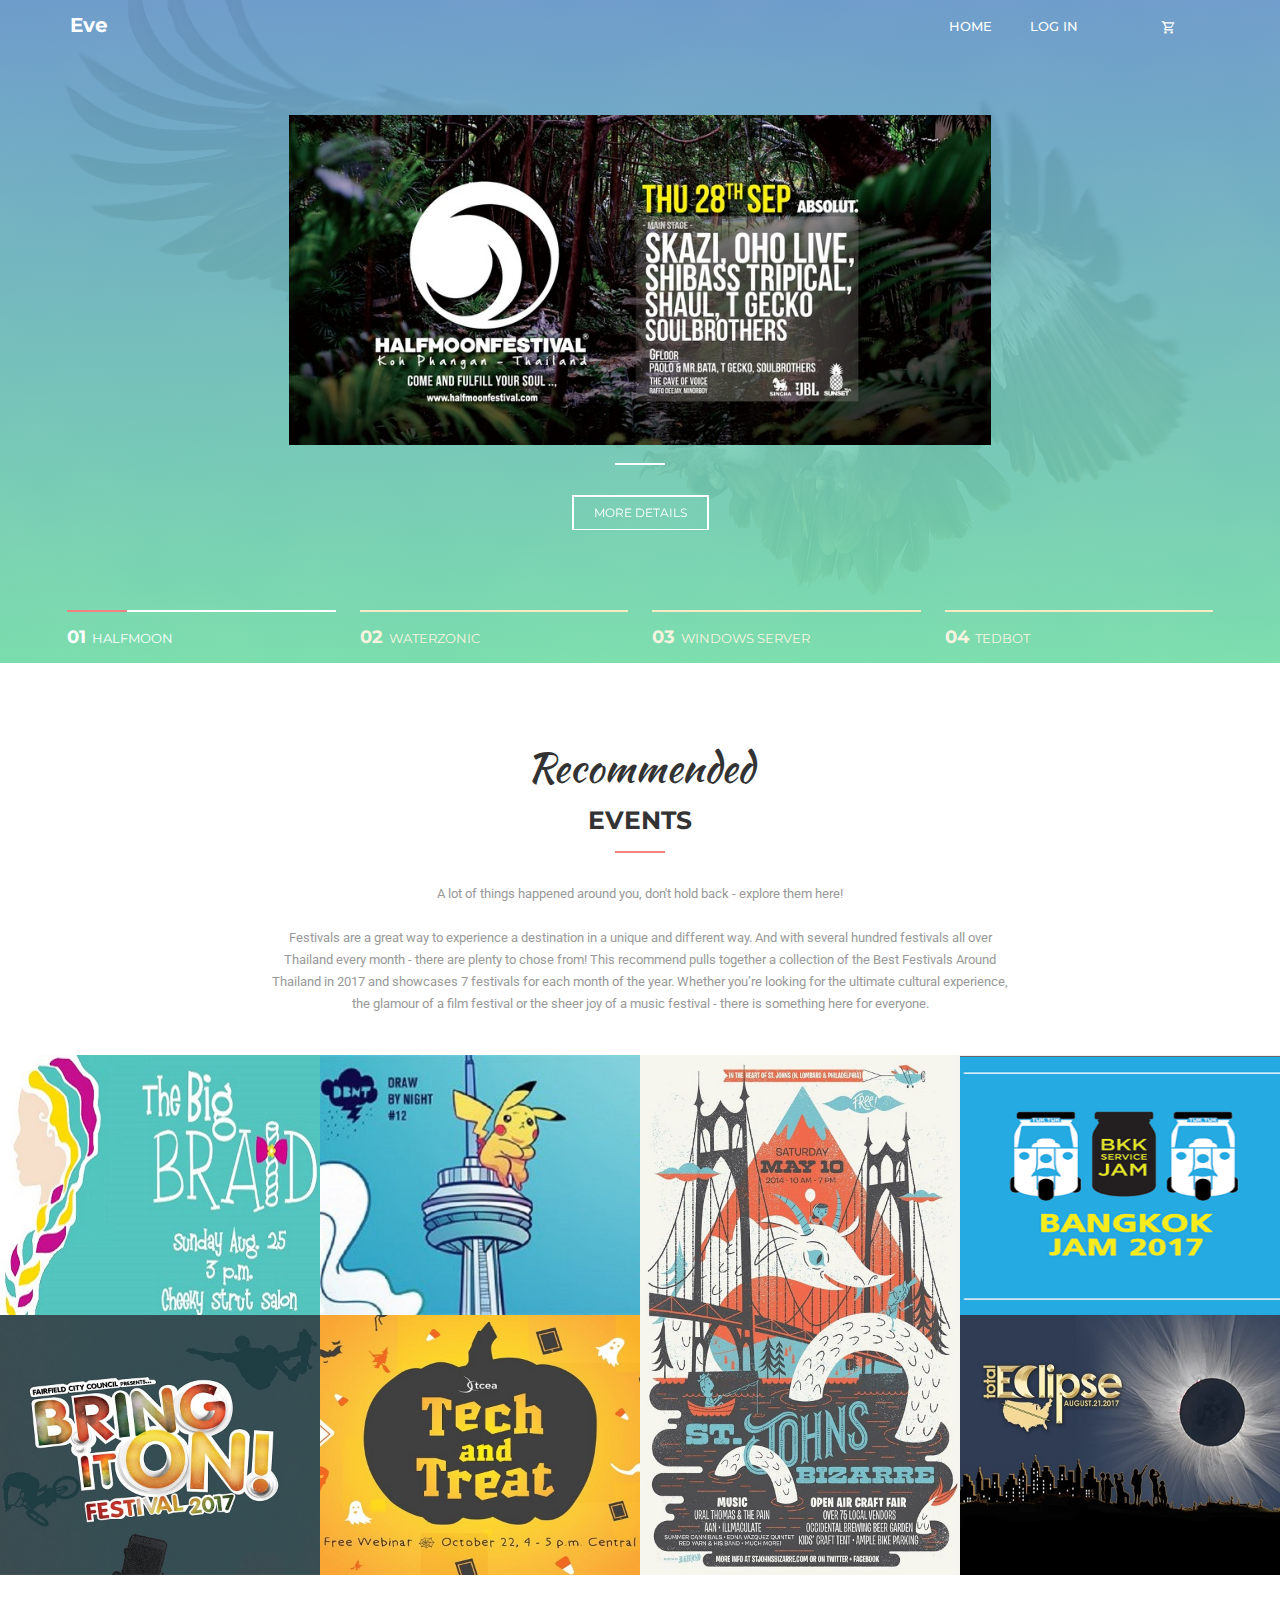
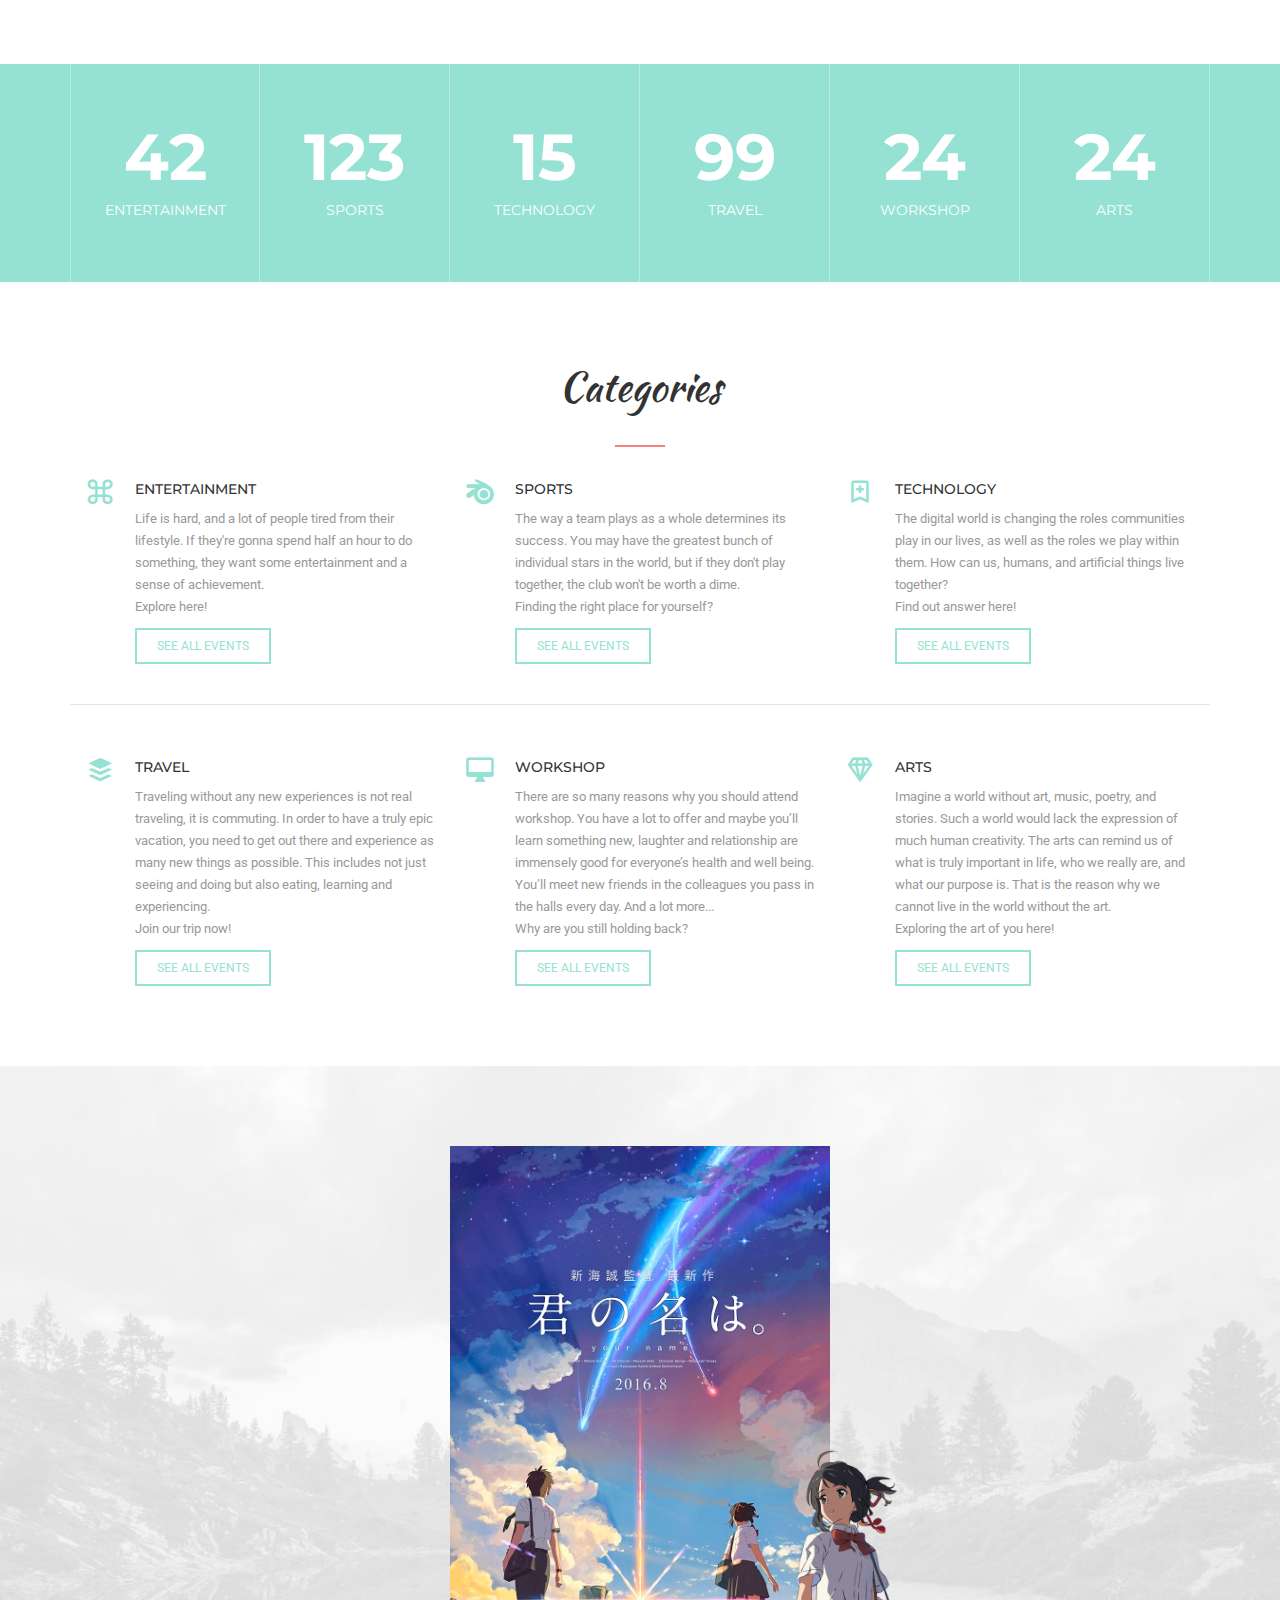
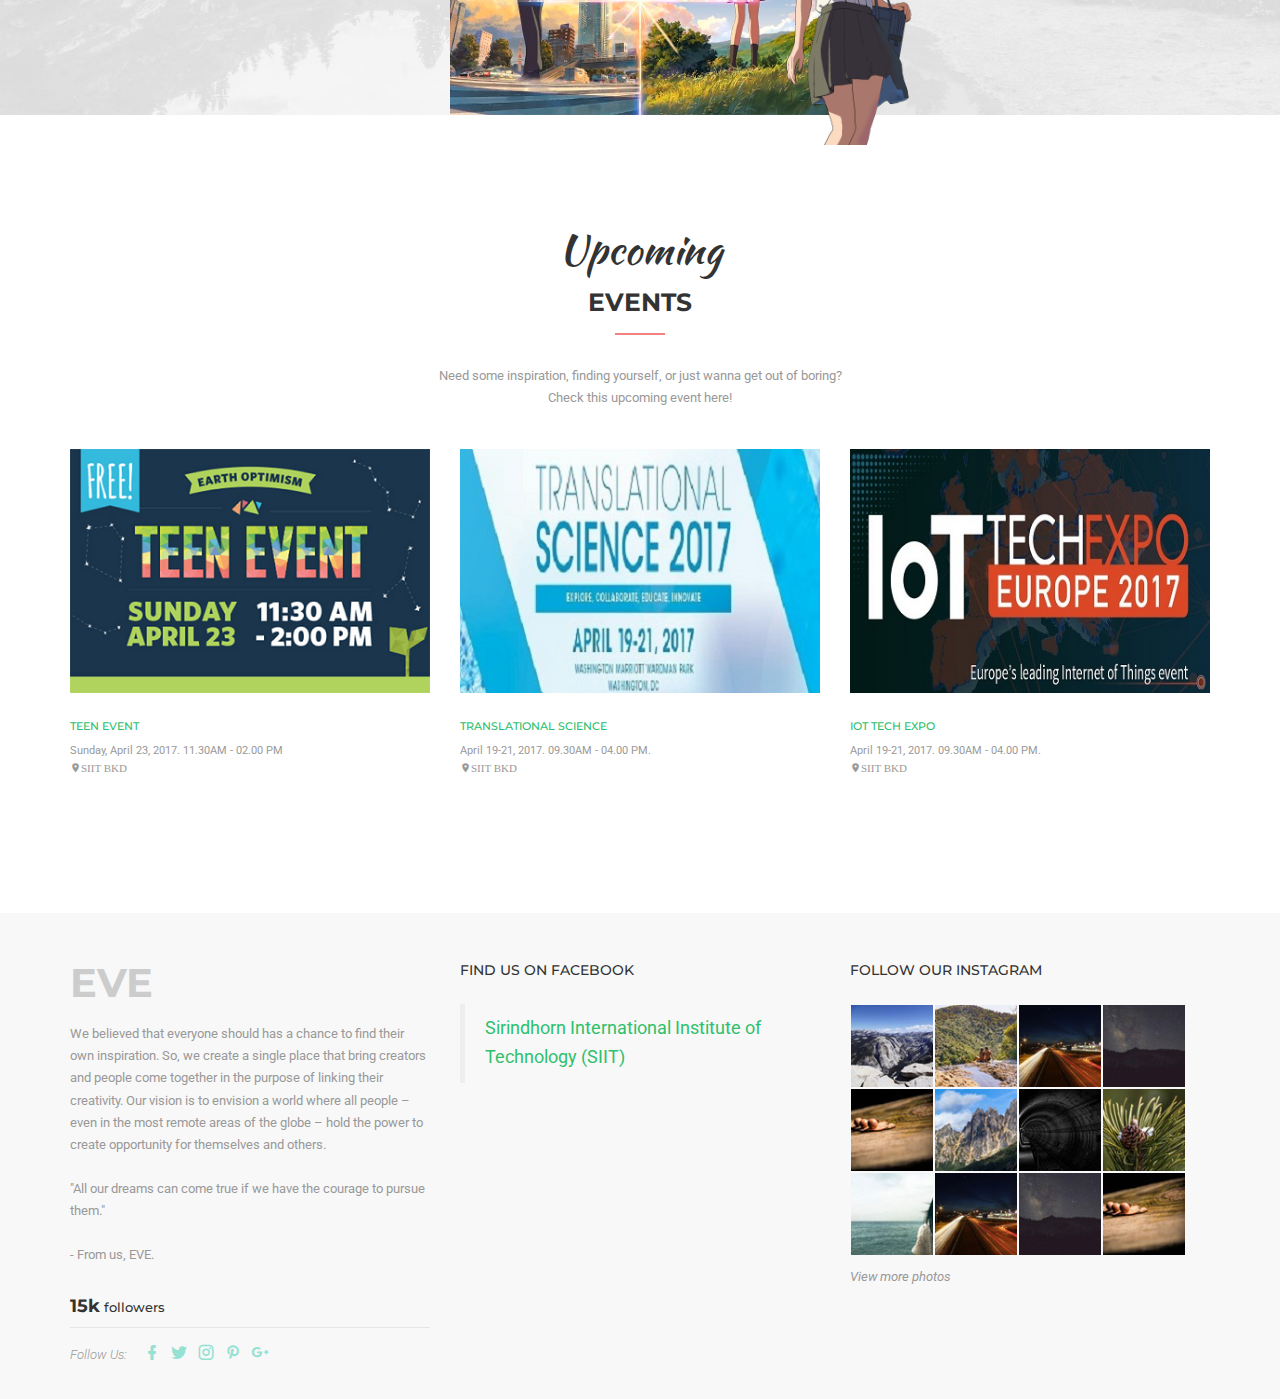
==== index.html @ 56e11cc3 "Initial commit" ====
<!DOCTYPE html>
<html lang="en">
<head>
	<meta http-equiv="Content-Type" content="text/html; charset=UTF-8" />
	<meta name="viewport" content="width=device-width, initial-scale=1.0">
	<meta name="description" content="">
	<meta name="author" content="ninodezign.com, ninodezign@gmail.com">
	<meta name="copyright" content="ninodezign.com"> 
	<title>Eve | Event booking</title>
	
	<!-- favicon -->
    <link rel="shortcut icon" href="images/poster/v-icon.png">
    <link rel="apple-touch-icon-precomposed" sizes="144x144" href="images/ico/apple-touch-icon-144-precomposed.png">
    <link rel="apple-touch-icon-precomposed" sizes="114x114" href="images/ico/apple-touch-icon-114-precomposed.png">
    <link rel="apple-touch-icon-precomposed" sizes="72x72" href="images/ico/apple-touch-icon-72-precomposed.png">
    <link rel="apple-touch-icon-precomposed" href="images/ico/apple-touch-icon-57-precomposed.png">
	
	<!-- css -->
	<link rel="stylesheet" type="text/css" href="css/bootstrap.min.css" />
	<link rel="stylesheet" type="text/css" href="css/materialdesignicons.min.css" />
	<link rel="stylesheet" type="text/css" href="css/jquery.mCustomScrollbar.min.css" />
	<link rel="stylesheet" type="text/css" href="css/prettyPhoto.css" />
	<link rel="stylesheet" type="text/css" href="css/unslider.css" />
	<link rel="stylesheet" type="text/css" href="css/template.css" />
	
</head>

<body data-target="#nino-navbar" data-spy="scroll">

<div id="fb-root"></div>
<script>(function(d, s, id) {
    var js, fjs = d.getElementsByTagName(s)[0];
    if (d.getElementById(id)) return;
    js = d.createElement(s); js.id = id;
    js.src = "//connect.facebook.net/th_TH/sdk.js#xfbml=1&version=v2.10";
    fjs.parentNode.insertBefore(js, fjs);
}(document, 'script', 'facebook-jssdk'));</script>
<!--endFbEmbed-->

	<!-- Header
    ================================================== -->
	<header id="nino-header">
		<div id="nino-headerInner">		



			<nav id="nino-navbar" class="navbar navbar-default" role="navigation">
				<div class="container">
					<!-- Brand and toggle get grouped for better mobile display -->
					<div class="navbar-header">
						<button type="button" class="navbar-toggle collapsed" data-toggle="collapse" data-target="#nino-navbar-collapse">
							<span class="sr-only">Toggle navigation</span>
							<span class="icon-bar"></span>
							<span class="icon-bar"></span>
							<span class="icon-bar"></span>
						</button>
						<a class="navbar-brand" href="index.html">Eve</a>
					</div>
					<!-- Collect the nav links, forms, and other content for toggling -->
					<div class="nino-menuItem pull-right">
						<div class="collapse navbar-collapse pull-left" id="nino-navbar-collapse">
							<ul class="nav navbar-nav">
								<a href="index.html">Home </a>
								<a href="login.php">Log In</a>

							</ul>
						</div><!-- /.navbar-collapse -->
						<ul class="nino-iconsGroup nav navbar-nav">
							<a href="usermain.php"><i class="mdi mdi-cart-outline nino-icon"></i></a>
							<!-- <a href="#" class="nino-search"><i class="mdi mdi-magnify nino-icon"></i></a> -->
						</ul>
					</div>

				</div><!-- /.container-fluid -->
			</nav>






			<section id="nino-slider" class="carousel slide container" data-ride="carousel">
				
				<!-- Wrapper for slides -->
				<div class="carousel-inner" role="listbox">
					<div class="item active">
						<h2 class="nino-sectionHeading">
							<img src="images/poster/event1.jpg" height="330" />
						</h2>

						<a href="detail.html" class="nino-btn">more details</a>
					</div>
					<div class="item">
						<h2 class="nino-sectionHeading">
							<img src="images/poster/event2.jpg" height="330"/>
						</h2>
						<a href="detail.html" class="nino-btn">more details</a>
					</div>
					<div class="item">
						<h2 class="nino-sectionHeading">
							<img src="images/poster/event3.png" height="330"/>
						</h2>
						<a href="detail.html" class="nino-btn">more details</a>
					</div>
					<div class="item">
						<h2 class="nino-sectionHeading">
							<img src="images/poster/event4.jpg" height="330"/>
						</h2>
						<a href="detail.html" class="nino-btn">more details</a>
					</div>
				</div>

				<!-- Indicators -->
				<ol class="carousel-indicators clearfix">
					<li data-target="#nino-slider" data-slide-to="0" class="active">
						<div class="inner">
							<span class="number">01</span> halfmoon	
						</div>
					</li>
					<li data-target="#nino-slider" data-slide-to="1">
						<div class="inner">
							<span class="number">02</span> waterzonic
						</div>
					</li>
					<li data-target="#nino-slider" data-slide-to="2">
						<div class="inner">
							<span class="number">03</span> windows server
						</div>
					</li>
					<li data-target="#nino-slider" data-slide-to="3">
						<div class="inner">
							<span class="number">04</span> tedbot
						</div>
					</li>
				</ol>
			</section>
		</div>
	</header><!--/#header-->

	<!-- Story About Us
    ================================================== -->
	<section id="nino-portfolio">
		<div class="container">
			<h2 class="nino-sectionHeading">
				<span class="nino-subHeading">Recommended</span>
				Events
			</h2>
			<p class="nino-sectionDesc">
				A lot of things happened around you, don't hold back - explore them here!<br><br>
				Festivals are a great way to experience a destination in a unique and different way.
				And with several hundred festivals all over Thailand every month -
				there are plenty to chose from! This recommend pulls together a collection of the Best Festivals
				Around Thailand in 2017 and showcases 7 festivals for each month of the year.
				Whether you’re looking for the ultimate cultural experience, the glamour of a film festival
				or the sheer joy of a music festival - there is something here for everyone. 
			</p>
		</div>
		<div class="sectionContent">
			<ul class="nino-portfolioItems">
				<li class="item">
					<a href="detail.html" >
						<img src="images/poster/sbanner1.jpg"  />
						<div class="overlay">
							<div class="content">
								<i class="mdi mdi-crown nino-icon"></i>
								<h4 class="title">The Big Brain</h4>
								<span class="desc">Sunday, August 25 | 03.00 PM</span>
							</div>
						</div>
					</a>
				</li>
				<li class="item">
					<a href="detail.html">
						<img src="images/poster/sbanner2.jpg"  />
						<div class="overlay">
							<div class="content">
								<i class="mdi mdi-cube-outline nino-icon"></i>
								<h4 class="title">Draw By Night</h4>
								<span class="desc">Sunday, August 25 | 03.00 PM</span>
							</div>
						</div>
					</a>
				</li>
				<li class="item">
					<a href="detail.html">
						<img src="images/poster/smallevent3.jpg"  />
						<div class="overlay">
							<div class="content">
								<i class="mdi mdi-desktop-mac nino-icon"></i>
								<h4 class="title">ST.Johns</h4>
								<span class="desc">Sunday, August 25 | 03.00 PM</span>
							</div>
						</div>
					</a>
				</li>
				<li class="item">
					<a href="detail.html">
						<img src="images/poster/sbanner4.png" />
						<div class="overlay">
							<div class="content">
								<i class="mdi mdi-flower nino-icon"></i>
								<h4 class="title">Bangkok Jam 2017</h4>
								<span class="desc">Sunday, August 25 | 03.00 PM</span>
							</div>
						</div>
					</a>
				</li>
				<li class="item">
					<a href="detail.html">
						<img src="images/poster/sbanner6.jpg" />
						<div class="overlay">
							<div class="content">
								<i class="mdi mdi-gamepad-variant nino-icon"></i>
								<h4 class="title">Bring It On Festival 2017</h4>
								<span class="desc">Sunday, August 25 | 03.00 PM</span>
							</div>
						</div>
					</a>
				</li>
				<li class="item">
					<a href="detail.html">
						<img src="images/poster/sbanner3.jpg" />
						<div class="overlay">
							<div class="content">
								<i class="mdi mdi-gnome nino-icon"></i>
								<h4 class="title">Tech And Treat</h4>
								<span class="desc">Sunday, August 25 | 03.00 PM</span>
							</div>
						</div>
					</a>
				</li>
				<li class="item">
					<a href="detail.html">
						<img src="images/poster/sbanner7.jpg" />
						<div class="overlay">
							<div class="content">
								<i class="mdi mdi-guitar-electric nino-icon"></i>
								<h4 class="title">Total Eclipse</h4>
								<span class="desc">Sunday, August 25 | 03.00 PM</span>
							</div>
						</div>
					</a>
				</li>
			</ul>
		</div>
		<br>
		<br>
		<br>
		<br>
	</section><!--/#nino-story-->

	<!-- Counting
    ================================================== -->
    <section id="nino-counting">
    	<div class="container">
    		<div layout="row" class="verticalStretch">
    			<div class="item">
    				<div class="number">42</div>
    				<div class="text">Entertainment</div>
    			</div>
    			<div class="item">
    				<div class="number">123</div>
    				<div class="text">Sports</div>
    			</div>
    			<div class="item">
    				<div class="number">15</div>
    				<div class="text">Technology</div>
    			</div>
    			<div class="item">
    				<div class="number">99</div>
    				<div class="text">Travel</div>
    			</div>
    			<div class="item">
    				<div class="number">24</div>
    				<div class="text">WorkShop</div>
    			</div>
    			<div class="item">
    				<div class="number">24</div>
    				<div class="text">Arts</div>
    			</div>
    		</div>
    	</div>
    </section><!--/#nino-counting-->

    <!-- Services
    ================================================== -->
    <section id="nino-services">
    	<div class="container">
    		<h2 class="nino-sectionHeading">
				<span class="nino-subHeading">Categories</span>
				
			</h2>
			<div class="sectionContent">			
				<div class="fw" layout="row">
					<div class="col-md-4 col-sm-6 item ">
						<div layout="row">
							<i class="mdi mdi-apple-keyboard-command nino-icon fsr"></i>
							<div>
								<h4 class="nino-serviceTitle">Entertainment</h4>
								<p>Life is hard, and a lot of people tired from their lifestyle. 
									If they're gonna spend half an hour to do something, 
									they want some entertainment and a sense of achievement. 
									<br>Explore here!</p>
								<a href="cata.html" class="nino-btns">See all events</a>
							</div>
						</div>
					</div>
					<div class="col-md-4 col-sm-6 item ">
						<div layout="row">
							<i class="mdi mdi-blender nino-icon fsr"></i>
							<div>
								<h4 class="nino-serviceTitle">Sports</h4>
								<p>The way a team plays as a whole determines its success. 
									You may have the greatest bunch of individual stars in the world, 
									but if they don't play together, the club won't be worth a dime.
									<br>Finding the right place for yourself?</p>
								<a href="cata.html" class="nino-btns">See all events</a>
							</div>
						</div>
					</div>
					<div class="col-md-4 col-sm-6 item ">
						<div layout="row">
							<i class="mdi mdi-bookmark-plus-outline nino-icon fsr"></i>
							<div>
								<h4 class="nino-serviceTitle">Technology</h4>
								<p>The digital world is changing the roles communities play in our lives, as well as the roles we play within them. How can us, humans, and artificial things live together?
								<br>Find out answer here!</p>
								<a href="cata.html" class="nino-btns">See all events</a>
							</div>
						</div>
					</div>
					<div class="col-md-4 col-sm-6 item ">
						<div layout="row">
							<i class="mdi mdi-buffer nino-icon fsr"></i>
							<div>
								<h4 class="nino-serviceTitle">Travel</h4>
								<p>Traveling without any new experiences is not real traveling, it is commuting. 
								In order to have a truly epic vacation, you need to get out there and experience as many new things as possible. 
								This includes not just seeing and doing but also eating, learning and experiencing.
								<br> Join our trip now!</p>
								<a href="cata.html" class="nino-btns">See all events</a>
							</div>
						</div>
					</div>
					<div class="col-md-4 col-sm-6 item ">
						<div layout="row">
							<i class="mdi mdi-desktop-mac nino-icon fsr"></i>
							<div>
								<h4 class="nino-serviceTitle">WorkShop</h4>
								<p>There are so many reasons why you should attend workshop.
								You have a lot to offer and maybe you’ll learn something new, 
								laughter and relationship are immensely good for everyone’s health and well being. 
								You’ll meet new friends in the colleagues you pass in the halls every day. And a lot more...
								<br>Why are you still holding back? </p>
								<a href="cata.html" class="nino-btns">See all events</a>
							</div>
						</div>
					</div>
					<div class="col-md-4 col-sm-6 item ">
						<div layout="row">
							<i class="mdi mdi-diamond nino-icon fsr"></i>
							<div>
								<h4 class="nino-serviceTitle">Arts</h4>
								<p>Imagine a world without art, music, poetry, and stories. 
								Such a world would lack the expression of much human creativity.
								The arts can remind us of what is truly important in life, who we really are, and what our purpose is.
								That is the reason why we cannot live in the world without the art.
								<br>Exploring the art of you here!</p>
								<a href="cata.html" class="nino-btns">See all events</a>
							</div>
						</div>
					</div>
				</div>
			</div>
    	</div>
    </section><!--/#nino-services-->

    <!-- Unique Design
    ================================================== -->
    <section id="nino-uniqueDesign">
    	<div class="container">
    		
			<div class="sectionContent">
				<div class="nino-devices">
					<img class="tablet" src="images/poster/un.jpg" alt="">
					<img class="mobile" src="images/poster/stand2.png" alt="">
				</div>
			</div>
    	</div>
    </section><!--/#nino-uniqueDesign-->

    <!-- What We Do
    ================================================== -->
    <section id="nino-story">
		<div class="container">
			<h2 class="nino-sectionHeading">
				<span class="nino-subHeading">Upcoming</span>
				Events
			</h2>
				<p class="nino-sectionDesc">Need some inspiration, finding yourself, or just wanna get out of boring?
				<br>Check this upcoming event here! </p>
			<div class="sectionContent">
				<div class="row nino-hoverEffect">
					<div class="col-md-4 col-sm-4">
						<article>
							<div class="item">
								<a class="overlay" href="detail.html">
									<span class="content">
										<i class="mdi mdi-account-multiple nino-icon"></i>
										More details
									</span>
									<img src="images/poster/banner1.png" alt="">
								</a>
							</div>
							<br>
							<br>
							<h3 class="articleTitle"><a>Teen Event</a></h3>
							<p class="articleDesc">
								Sunday, April 23, 2017.
								11.30AM - 02.00 PM <br>
								<i class="mdi mdi-map-marker nino-icon">SIIT BKD</i>
							</p>

							<br>
							<br>
						</article>
					</div>

					<div class="col-md-4 col-sm-4">
						<article>
							<div class="item">
								<a class="overlay" href="detail.html">
									<span class="content">
										<i class="mdi mdi-account-multiple nino-icon"></i>
										More details
									</span>
								<img src="images/poster/banner4.jpg" alt="" >
							</a>
							</div>
							<br>
							<br>
							<h3 class="articleTitle"><a>
							Translational science</a></h3>
							<p class="articleDesc">
								April 19-21, 2017.
								09.30AM - 04.00 PM.<br>
								<i class="mdi mdi-map-marker nino-icon">SIIT BKD</i>
							</p>
							<br>
							<br>
						</article>
					</div>
					<div class="col-md-4 col-sm-4">
						<article>
							<div class="item">
								<a class="overlay" href="detail.html">
									<span class="content">
										<i class="mdi mdi-account-multiple nino-icon"></i>
										More details
									</span>
								<img src="images/poster/banner3.jpg" alt="" >
							</a>
							</div>
							<br>
							<br>
							<h3 class="articleTitle"><a>IOT Tech expo</a></h3>
							<p class="articleDesc">
								April 19-21, 2017.
								09.30AM - 04.00 PM.<br>
								<i class="mdi mdi-map-marker nino-icon">SIIT BKD</i>
							</p>
							<br>
							<br>
						</article>
					</div>
				</div>
			</div>
		</div>		
	</section><!--/#nino-whatWeDo-->

    
	
    <!-- Footer
    ================================================== -->
    <footer id="footer">
        <div class="container">
        	<div class="row">
        		<div class="col-md-4">
        			<div class="colInfo">
	        			<div class="footerLogo">
	        				<a href="#" >EVE</a>
	        			</div>
	        			<p>
	        				We believed that everyone should has a chance to find their own inspiration. So, we create a single place that bring creators and people come together in the purpose of linking their creativity.
							Our vision is to envision a world where all people – even in the most remote areas of the globe – hold the power to create opportunity for themselves and others.
							<br><br>"All our dreams can come true if we have the courage to pursue them."
							<br><br>     - From us, EVE.
						</p>
	        			<div class="nino-followUs">
	        				<div class="totalFollow"><span>15k</span> followers</div>
	        				<div class="socialNetwork">
	        					<span class="text">Follow Us: </span>
	        					<a href="" class="nino-icon"><i class="mdi mdi-facebook"></i></a>
	        					<a href="" class="nino-icon"><i class="mdi mdi-twitter"></i></a>
	        					<a href="" class="nino-icon"><i class="mdi mdi-instagram"></i></a>
	        					<a href="" class="nino-icon"><i class="mdi mdi-pinterest"></i></a>
	        					<a href="" class="nino-icon"><i class="mdi mdi-google-plus"></i></a>
	        				</div>
	        			</div>
        			</div>
        		</div>
        		<div class="col-md-4 col-sm-6">
        			<div class="colInfo">
	        			<h3 class="nino-colHeading">Find us on Facebook</h3>
						<!--facebook-->
						<div class="fb-page" data-href="https://www.facebook.com/siittu/" data-tabs="timeline" data-height="400" data-small-header="false" data-adapt-container-width="true" data-hide-cover="false" data-show-facepile="true"><blockquote cite="https://www.facebook.com/siittu/" class="fb-xfbml-parse-ignore"><a href="https://www.facebook.com/siittu/">Sirindhorn International Institute of Technology (SIIT)</a></blockquote></div>


        			</div>
        		</div>

        		<div class="col-md-4 col-sm-6">
        			<div class="colInfo">
	        			<h3 class="nino-colHeading">Follow our instagram</h3>
	        			<div class="instagramImages clearfix">
	        				<a href="#"><img src="images/instagram/img-1.jpg" alt=""></a>
	        				<a href="#"><img src="images/instagram/img-2.jpg" alt=""></a>
	        				<a href="#"><img src="images/instagram/img-3.jpg" alt=""></a>
	        				<a href="#"><img src="images/instagram/img-4.jpg" alt=""></a>
	        				<a href="#"><img src="images/instagram/img-5.jpg" alt=""></a>
	        				<a href="#"><img src="images/instagram/img-6.jpg" alt=""></a>
	        				<a href="#"><img src="images/instagram/img-7.jpg" alt=""></a>
	        				<a href="#"><img src="images/instagram/img-8.jpg" alt=""></a>
	        				<a href="#"><img src="images/instagram/img-9.jpg" alt=""></a>
	        				<a href="#"><img src="images/instagram/img-3.jpg" alt=""></a>
	        				<a href="#"><img src="images/instagram/img-4.jpg" alt=""></a>
	        				<a href="#"><img src="images/instagram/img-5.jpg" alt=""></a>
	        			</div>
	        			<a href="#" class="morePhoto">View more photos</a>
        			</div>
        		</div>
        	</div>

        </div>
    </footer><!--/#footer-->

    <!-- Search Form - Display when click magnify icon in menu
    ================================================== -->
    <form action="" id="nino-searchForm">
    	<input type="text" placeholder="Search..." class="form-control nino-searchInput">
    	<i class="mdi mdi-close nino-close"></i>
    </form><!--/#nino-searchForm-->
	
    <!-- Scroll to top
    ================================================== -->
	<a href="#" id="nino-scrollToTop">Go to Top</a>
	
	<!-- javascript -->
	<script type="text/javascript" src="js/jquery.min.js"></script>	
	<script type="text/javascript" src="js/isotope.pkgd.min.js"></script>
	<script type="text/javascript" src="js/jquery.prettyPhoto.js"></script>
	<script type="text/javascript" src="js/bootstrap.min.js"></script>
	<script type="text/javascript" src="js/jquery.hoverdir.js"></script>
	<script type="text/javascript" src="js/modernizr.custom.97074.js"></script>
	<script type="text/javascript" src="js/jquery.mCustomScrollbar.concat.min.js"></script>
	<script type="text/javascript" src="js/unslider-min.js"></script>
	<script type="text/javascript" src="js/template.js"></script>

	<!-- Le HTML5 shim, for IE6-8 support of HTML5 elements -->
	<!--[if lt IE 9]>
	  <script src="http://html5shim.googlecode.com/svn/trunk/html5.js"></script>
	<![endif]-->
	<!-- css3-mediaqueries.js for IE less than 9 -->
	<!--[if lt IE 9]>
	    <script src="http://css3-mediaqueries-js.googlecode.com/svn/trunk/css3-mediaqueries.js"></script>
	<![endif]-->
		
</body>
</html>
---- css/prettyPhoto.css ----
div.pp_default .pp_top,div.pp_default .pp_top .pp_middle,div.pp_default .pp_top .pp_left,div.pp_default .pp_top .pp_right,div.pp_default .pp_bottom,div.pp_default .pp_bottom .pp_left,div.pp_default .pp_bottom .pp_middle,div.pp_default .pp_bottom .pp_right{height:13px}
div.pp_default .pp_top .pp_left{background:url(../images/prettyPhoto/default/sprite.png) -78px -93px no-repeat}
div.pp_default .pp_top .pp_middle{background:url(../images/prettyPhoto/default/sprite_x.png) top left repeat-x}
div.pp_default .pp_top .pp_right{background:url(../images/prettyPhoto/default/sprite.png) -112px -93px no-repeat}
div.pp_default .pp_content .ppt{color:#f8f8f8}
div.pp_default .pp_content_container .pp_left{background:url(../images/prettyPhoto/default/sprite_y.png) -7px 0 repeat-y;padding-left:13px}
div.pp_default .pp_content_container .pp_right{background:url(../images/prettyPhoto/default/sprite_y.png) top right repeat-y;padding-right:13px}
div.pp_default .pp_next:hover{background:url(../images/prettyPhoto/default/sprite_next.png) center right no-repeat;cursor:pointer}
div.pp_default .pp_previous:hover{background:url(../images/prettyPhoto/default/sprite_prev.png) center left no-repeat;cursor:pointer}
div.pp_default .pp_expand{background:url(../images/prettyPhoto/default/sprite.png) 0 -29px no-repeat;cursor:pointer;width:28px;height:28px}
div.pp_default .pp_expand:hover{background:url(../images/prettyPhoto/default/sprite.png) 0 -56px no-repeat;cursor:pointer}
div.pp_default .pp_contract{background:url(../images/prettyPhoto/default/sprite.png) 0 -84px no-repeat;cursor:pointer;width:28px;height:28px}
div.pp_default .pp_contract:hover{background:url(../images/prettyPhoto/default/sprite.png) 0 -113px no-repeat;cursor:pointer}
div.pp_default .pp_close{width:30px;height:30px;background:url(../images/prettyPhoto/default/sprite.png) 2px 1px no-repeat;cursor:pointer}
div.pp_default .pp_gallery ul li a{background:url(../images/prettyPhoto/default/default_thumb.png) center center #f8f8f8;border:1px solid #aaa}
div.pp_default .pp_social{margin-top:7px}
div.pp_default .pp_gallery a.pp_arrow_previous,div.pp_default .pp_gallery a.pp_arrow_next{position:static;left:auto}
div.pp_default .pp_nav .pp_play,div.pp_default .pp_nav .pp_pause{background:url(../images/prettyPhoto/default/sprite.png) -51px 1px no-repeat;height:30px;width:30px}
div.pp_default .pp_nav .pp_pause{background-position:-51px -29px}
div.pp_default a.pp_arrow_previous,div.pp_default a.pp_arrow_next{background:url(../images/prettyPhoto/default/sprite.png) -31px -3px no-repeat;height:20px;width:20px;margin:4px 0 0}
div.pp_default a.pp_arrow_next{left:52px;background-position:-82px -3px}
div.pp_default .pp_content_container .pp_details{margin-top:5px}
div.pp_default .pp_nav{clear:none;height:30px;width:110px;position:relative}
div.pp_default .pp_nav .currentTextHolder{font-family:Georgia;font-style:italic;color:#999;font-size:11px;left:75px;line-height:25px;position:absolute;top:2px;margin:0;padding:0 0 0 10px}
div.pp_default .pp_close:hover,div.pp_default .pp_nav .pp_play:hover,div.pp_default .pp_nav .pp_pause:hover,div.pp_default .pp_arrow_next:hover,div.pp_default .pp_arrow_previous:hover{opacity:0.7}
div.pp_default .pp_description{font-size:11px;font-weight:700;line-height:14px;margin:5px 50px 5px 0}
div.pp_default .pp_bottom .pp_left{background:url(../images/prettyPhoto/default/sprite.png) -78px -127px no-repeat}
div.pp_default .pp_bottom .pp_middle{background:url(../images/prettyPhoto/default/sprite_x.png) bottom left repeat-x}
div.pp_default .pp_bottom .pp_right{background:url(../images/prettyPhoto/default/sprite.png) -112px -127px no-repeat}
div.pp_default .pp_loaderIcon{background:url(../images/prettyPhoto/default/loader.gif) center center no-repeat}
div.light_rounded .pp_top .pp_left{background:url(../images/prettyPhoto/light_rounded/sprite.png) -88px -53px no-repeat}
div.light_rounded .pp_top .pp_right{background:url(../images/prettyPhoto/light_rounded/sprite.png) -110px -53px no-repeat}
div.light_rounded .pp_next:hover{background:url(../images/prettyPhoto/light_rounded/btnNext.png) center right no-repeat;cursor:pointer}
div.light_rounded .pp_previous:hover{background:url(../images/prettyPhoto/light_rounded/btnPrevious.png) center left no-repeat;cursor:pointer}
div.light_rounded .pp_expand{background:url(../images/prettyPhoto/light_rounded/sprite.png) -31px -26px no-repeat;cursor:pointer}
div.light_rounded .pp_expand:hover{background:url(../images/prettyPhoto/light_rounded/sprite.png) -31px -47px no-repeat;cursor:pointer}
div.light_rounded .pp_contract{background:url(../images/prettyPhoto/light_rounded/sprite.png) 0 -26px no-repeat;cursor:pointer}
div.light_rounded .pp_contract:hover{background:url(../images/prettyPhoto/light_rounded/sprite.png) 0 -47px no-repeat;cursor:pointer}
div.light_rounded .pp_close{width:75px;height:22px;background:url(../images/prettyPhoto/light_rounded/sprite.png) -1px -1px no-repeat;cursor:pointer}
div.light_rounded .pp_nav .pp_play{background:url(../images/prettyPhoto/light_rounded/sprite.png) -1px -100px no-repeat;height:15px;width:14px}
div.light_rounded .pp_nav .pp_pause{background:url(../images/prettyPhoto/light_rounded/sprite.png) -24px -100px no-repeat;height:15px;width:14px}
div.light_rounded .pp_arrow_previous{background:url(../images/prettyPhoto/light_rounded/sprite.png) 0 -71px no-repeat}
div.light_rounded .pp_arrow_next{background:url(../images/prettyPhoto/light_rounded/sprite.png) -22px -71px no-repeat}
div.light_rounded .pp_bottom .pp_left{background:url(../images/prettyPhoto/light_rounded/sprite.png) -88px -80px no-repeat}
div.light_rounded .pp_bottom .pp_right{background:url(../images/prettyPhoto/light_rounded/sprite.png) -110px -80px no-repeat}
div.dark_rounded .pp_top .pp_left{background:url(../images/prettyPhoto/dark_rounded/sprite.png) -88px -53px no-repeat}
div.dark_rounded .pp_top .pp_right{background:url(../images/prettyPhoto/dark_rounded/sprite.png) -110px -53px no-repeat}
div.dark_rounded .pp_content_container .pp_left{background:url(../images/prettyPhoto/dark_rounded/contentPattern.png) top left repeat-y}
div.dark_rounded .pp_content_container .pp_right{background:url(../images/prettyPhoto/dark_rounded/contentPattern.png) top right repeat-y}
div.dark_rounded .pp_next:hover{background:url(../images/prettyPhoto/dark_rounded/btnNext.png) center right no-repeat;cursor:pointer}
div.dark_rounded .pp_previous:hover{background:url(../images/prettyPhoto/dark_rounded/btnPrevious.png) center left no-repeat;cursor:pointer}
div.dark_rounded .pp_expand{background:url(../images/prettyPhoto/dark_rounded/sprite.png) -31px -26px no-repeat;cursor:pointer}
div.dark_rounded .pp_expand:hover{background:url(../images/prettyPhoto/dark_rounded/sprite.png) -31px -47px no-repeat;cursor:pointer}
div.dark_rounded .pp_contract{background:url(../images/prettyPhoto/dark_rounded/sprite.png) 0 -26px no-repeat;cursor:pointer}
div.dark_rounded .pp_contract:hover{background:url(../images/prettyPhoto/dark_rounded/sprite.png) 0 -47px no-repeat;cursor:pointer}
div.dark_rounded .pp_close{width:75px;height:22px;background:url(../images/prettyPhoto/dark_rounded/sprite.png) -1px -1px no-repeat;cursor:pointer}
div.dark_rounded .pp_description{margin-right:85px;color:#fff}
div.dark_rounded .pp_nav .pp_play{background:url(../images/prettyPhoto/dark_rounded/sprite.png) -1px -100px no-repeat;height:15px;width:14px}
div.dark_rounded .pp_nav .pp_pause{background:url(../images/prettyPhoto/dark_rounded/sprite.png) -24px -100px no-repeat;height:15px;width:14px}
div.dark_rounded .pp_arrow_previous{background:url(../images/prettyPhoto/dark_rounded/sprite.png) 0 -71px no-repeat}
div.dark_rounded .pp_arrow_next{background:url(../images/prettyPhoto/dark_rounded/sprite.png) -22px -71px no-repeat}
div.dark_rounded .pp_bottom .pp_left{background:url(../images/prettyPhoto/dark_rounded/sprite.png) -88px -80px no-repeat}
div.dark_rounded .pp_bottom .pp_right{background:url(../images/prettyPhoto/dark_rounded/sprite.png) -110px -80px no-repeat}
div.dark_rounded .pp_loaderIcon{background:url(../images/prettyPhoto/dark_rounded/loader.gif) center center no-repeat}
div.dark_square .pp_left,div.dark_square .pp_middle,div.dark_square .pp_right,div.dark_square .pp_content{background:#000}
div.dark_square .pp_description{color:#fff;margin:0 85px 0 0}
div.dark_square .pp_loaderIcon{background:url(../images/prettyPhoto/dark_square/loader.gif) center center no-repeat}
div.dark_square .pp_expand{background:url(../images/prettyPhoto/dark_square/sprite.png) -31px -26px no-repeat;cursor:pointer}
div.dark_square .pp_expand:hover{background:url(../images/prettyPhoto/dark_square/sprite.png) -31px -47px no-repeat;cursor:pointer}
div.dark_square .pp_contract{background:url(../images/prettyPhoto/dark_square/sprite.png) 0 -26px no-repeat;cursor:pointer}
div.dark_square .pp_contract:hover{background:url(../images/prettyPhoto/dark_square/sprite.png) 0 -47px no-repeat;cursor:pointer}
div.dark_square .pp_close{width:75px;height:22px;background:url(../images/prettyPhoto/dark_square/sprite.png) -1px -1px no-repeat;cursor:pointer}
div.dark_square .pp_nav{clear:none}
div.dark_square .pp_nav .pp_play{background:url(../images/prettyPhoto/dark_square/sprite.png) -1px -100px no-repeat;height:15px;width:14px}
div.dark_square .pp_nav .pp_pause{background:url(../images/prettyPhoto/dark_square/sprite.png) -24px -100px no-repeat;height:15px;width:14px}
div.dark_square .pp_arrow_previous{background:url(../images/prettyPhoto/dark_square/sprite.png) 0 -71px no-repeat}
div.dark_square .pp_arrow_next{background:url(../images/prettyPhoto/dark_square/sprite.png) -22px -71px no-repeat}
div.dark_square .pp_next:hover{background:url(../images/prettyPhoto/dark_square/btnNext.png) center right no-repeat;cursor:pointer}
div.dark_square .pp_previous:hover{background:url(../images/prettyPhoto/dark_square/btnPrevious.png) center left no-repeat;cursor:pointer}
div.light_square .pp_expand{background:url(../images/prettyPhoto/light_square/sprite.png) -31px -26px no-repeat;cursor:pointer}
div.light_square .pp_expand:hover{background:url(../images/prettyPhoto/light_square/sprite.png) -31px -47px no-repeat;cursor:pointer}
div.light_square .pp_contract{background:url(../images/prettyPhoto/light_square/sprite.png) 0 -26px no-repeat;cursor:pointer}
div.light_square .pp_contract:hover{background:url(../images/prettyPhoto/light_square/sprite.png) 0 -47px no-repeat;cursor:pointer}
div.light_square .pp_close{width:75px;height:22px;background:url(../images/prettyPhoto/light_square/sprite.png) -1px -1px no-repeat;cursor:pointer}
div.light_square .pp_nav .pp_play{background:url(../images/prettyPhoto/light_square/sprite.png) -1px -100px no-repeat;height:15px;width:14px}
div.light_square .pp_nav .pp_pause{background:url(../images/prettyPhoto/light_square/sprite.png) -24px -100px no-repeat;height:15px;width:14px}
div.light_square .pp_arrow_previous{background:url(../images/prettyPhoto/light_square/sprite.png) 0 -71px no-repeat}
div.light_square .pp_arrow_next{background:url(../images/prettyPhoto/light_square/sprite.png) -22px -71px no-repeat}
div.light_square .pp_next:hover{background:url(../images/prettyPhoto/light_square/btnNext.png) center right no-repeat;cursor:pointer}
div.light_square .pp_previous:hover{background:url(../images/prettyPhoto/light_square/btnPrevious.png) center left no-repeat;cursor:pointer}
div.facebook .pp_top .pp_left{background:url(../images/prettyPhoto/facebook/sprite.png) -88px -53px no-repeat}
div.facebook .pp_top .pp_middle{background:url(../images/prettyPhoto/facebook/contentPatternTop.png) top left repeat-x}
div.facebook .pp_top .pp_right{background:url(../images/prettyPhoto/facebook/sprite.png) -110px -53px no-repeat}
div.facebook .pp_content_container .pp_left{background:url(../images/prettyPhoto/facebook/contentPatternLeft.png) top left repeat-y}
div.facebook .pp_content_container .pp_right{background:url(../images/prettyPhoto/facebook/contentPatternRight.png) top right repeat-y}
div.facebook .pp_expand{background:url(../images/prettyPhoto/facebook/sprite.png) -31px -26px no-repeat;cursor:pointer}
div.facebook .pp_expand:hover{background:url(../images/prettyPhoto/facebook/sprite.png) -31px -47px no-repeat;cursor:pointer}
div.facebook .pp_contract{background:url(../images/prettyPhoto/facebook/sprite.png) 0 -26px no-repeat;cursor:pointer}
div.facebook .pp_contract:hover{background:url(../images/prettyPhoto/facebook/sprite.png) 0 -47px no-repeat;cursor:pointer}
div.facebook .pp_close{width:22px;height:22px;background:url(../images/prettyPhoto/facebook/sprite.png) -1px -1px no-repeat;cursor:pointer}
div.facebook .pp_description{margin:0 37px 0 0}
div.facebook .pp_loaderIcon{background:url(../images/prettyPhoto/facebook/loader.gif) center center no-repeat}
div.facebook .pp_arrow_previous{background:url(../images/prettyPhoto/facebook/sprite.png) 0 -71px no-repeat;height:22px;margin-top:0;width:22px}
div.facebook .pp_arrow_previous.disabled{background-position:0 -96px;cursor:default}
div.facebook .pp_arrow_next{background:url(../images/prettyPhoto/facebook/sprite.png) -32px -71px no-repeat;height:22px;margin-top:0;width:22px}
div.facebook .pp_arrow_next.disabled{background-position:-32px -96px;cursor:default}
div.facebook .pp_nav{margin-top:0}
div.facebook .pp_nav p{font-size:15px;padding:0 3px 0 4px}
div.facebook .pp_nav .pp_play{background:url(../images/prettyPhoto/facebook/sprite.png) -1px -123px no-repeat;height:22px;width:22px}
div.facebook .pp_nav .pp_pause{background:url(../images/prettyPhoto/facebook/sprite.png) -32px -123px no-repeat;height:22px;width:22px}
div.facebook .pp_next:hover{background:url(../images/prettyPhoto/facebook/btnNext.png) center right no-repeat;cursor:pointer}
div.facebook .pp_previous:hover{background:url(../images/prettyPhoto/facebook/btnPrevious.png) center left no-repeat;cursor:pointer}
div.facebook .pp_bottom .pp_left{background:url(../images/prettyPhoto/facebook/sprite.png) -88px -80px no-repeat}
div.facebook .pp_bottom .pp_middle{background:url(../images/prettyPhoto/facebook/contentPatternBottom.png) top left repeat-x}
div.facebook .pp_bottom .pp_right{background:url(../images/prettyPhoto/facebook/sprite.png) -110px -80px no-repeat}
div.pp_pic_holder a:focus{outline:none}
div.pp_overlay{background:#000;display:none;left:0;position:absolute;top:0;width:100%;z-index:9500}
div.pp_pic_holder{display:none;position:absolute;width:100px;z-index:10000}
.pp_content{height:40px;min-width:40px}
* html .pp_content{width:40px}
.pp_content_container{position:relative;text-align:left;width:100%}
.pp_content_container .pp_left{padding-left:20px}
.pp_content_container .pp_right{padding-right:20px}
.pp_content_container .pp_details{float:left;margin:10px 0 2px}
.pp_description{display:none;margin:0}
.pp_social{float:left;margin:0}
.pp_social .facebook{float:left;margin-left:5px;width:55px;overflow:hidden}
.pp_social .twitter{float:left}
.pp_nav{clear:right;float:left;margin:3px 10px 0 0}
.pp_nav p{float:left;white-space:nowrap;margin:2px 4px}
.pp_nav .pp_play,.pp_nav .pp_pause{float:left;margin-right:4px;text-indent:-10000px}
a.pp_arrow_previous,a.pp_arrow_next{display:block;float:left;height:15px;margin-top:3px;overflow:hidden;text-indent:-10000px;width:14px}
.pp_hoverContainer{position:absolute;top:0;width:100%;z-index:2000}
.pp_gallery{display:none;left:50%;margin-top:-50px;position:absolute;z-index:10000}
.pp_gallery div{float:left;overflow:hidden;position:relative}
.pp_gallery ul{float:left;height:35px;position:relative;white-space:nowrap;margin:0 0 0 5px;padding:0}
.pp_gallery ul a{border:1px rgba(0,0,0,0.5) solid;display:block;float:left;height:33px;overflow:hidden}
.pp_gallery ul a img{border:0}
.pp_gallery li{display:block;float:left;margin:0 5px 0 0;padding:0}
.pp_gallery li.default a{background:url(../images/prettyPhoto/facebook/default_thumbnail.gif) 0 0 no-repeat;display:block;height:33px;width:50px}
.pp_gallery .pp_arrow_previous,.pp_gallery .pp_arrow_next{margin-top:7px!important}
a.pp_next{background:url(../images/prettyPhoto/light_rounded/btnNext.png) 10000px 10000px no-repeat;display:block;float:right;height:100%;text-indent:-10000px;width:49%}
a.pp_previous{background:url(../images/prettyPhoto/light_rounded/btnNext.png) 10000px 10000px no-repeat;display:block;float:left;height:100%;text-indent:-10000px;width:49%}
a.pp_expand,a.pp_contract{cursor:pointer;display:none;height:20px;position:absolute;right:30px;text-indent:-10000px;top:10px;width:20px;z-index:20000}
a.pp_close{position:absolute;right:0;top:0;display:block;line-height:22px;text-indent:-10000px}
.pp_loaderIcon{display:block;height:24px;left:50%;position:absolute;top:50%;width:24px;margin:-12px 0 0 -12px}
#pp_full_res{line-height:1!important}
#pp_full_res .pp_inline{text-align:left}
#pp_full_res .pp_inline p{margin:0 0 15px}
div.ppt{color:#fff;display:none;font-size:17px;z-index:9999;margin:0 0 5px 15px}
div.pp_default .pp_content,div.light_rounded .pp_content{background-color:#fff}
div.pp_default #pp_full_res .pp_inline,div.light_rounded .pp_content .ppt,div.light_rounded #pp_full_res .pp_inline,div.light_square .pp_content .ppt,div.light_square #pp_full_res .pp_inline,div.facebook .pp_content .ppt,div.facebook #pp_full_res .pp_inline{color:#000}
div.pp_default .pp_gallery ul li a:hover,div.pp_default .pp_gallery ul li.selected a,.pp_gallery ul a:hover,.pp_gallery li.selected a{border-color:#fff}
div.pp_default .pp_details,div.light_rounded .pp_details,div.dark_rounded .pp_details,div.dark_square .pp_details,div.light_square .pp_details,div.facebook .pp_details{position:relative}
div.light_rounded .pp_top .pp_middle,div.light_rounded .pp_content_container .pp_left,div.light_rounded .pp_content_container .pp_right,div.light_rounded .pp_bottom .pp_middle,div.light_square .pp_left,div.light_square .pp_middle,div.light_square .pp_right,div.light_square .pp_content,div.facebook .pp_content{background:#fff}
div.light_rounded .pp_description,div.light_square .pp_description{margin-right:85px}
div.light_rounded .pp_gallery a.pp_arrow_previous,div.light_rounded .pp_gallery a.pp_arrow_next,div.dark_rounded .pp_gallery a.pp_arrow_previous,div.dark_rounded .pp_gallery a.pp_arrow_next,div.dark_square .pp_gallery a.pp_arrow_previous,div.dark_square .pp_gallery a.pp_arrow_next,div.light_square .pp_gallery a.pp_arrow_previous,div.light_square .pp_gallery a.pp_arrow_next{margin-top:12px!important}
div.light_rounded .pp_arrow_previous.disabled,div.dark_rounded .pp_arrow_previous.disabled,div.dark_square .pp_arrow_previous.disabled,div.light_square .pp_arrow_previous.disabled{background-position:0 -87px;cursor:default}
div.light_rounded .pp_arrow_next.disabled,div.dark_rounded .pp_arrow_next.disabled,div.dark_square .pp_arrow_next.disabled,div.light_square .pp_arrow_next.disabled{background-position:-22px -87px;cursor:default}
div.light_rounded .pp_loaderIcon,div.light_square .pp_loaderIcon{background:url(../images/prettyPhoto/light_rounded/loader.gif) center center no-repeat}
div.dark_rounded .pp_top .pp_middle,div.dark_rounded .pp_content,div.dark_rounded .pp_bottom .pp_middle{background:url(../images/prettyPhoto/dark_rounded/contentPattern.png) top left repeat}
div.dark_rounded .currentTextHolder,div.dark_square .currentTextHolder{color:#c4c4c4}
div.dark_rounded #pp_full_res .pp_inline,div.dark_square #pp_full_res .pp_inline{color:#fff}
.pp_top,.pp_bottom{height:20px;position:relative}
* html .pp_top,* html .pp_bottom{padding:0 20px}
.pp_top .pp_left,.pp_bottom .pp_left{height:20px;left:0;position:absolute;width:20px}
.pp_top .pp_middle,.pp_bottom .pp_middle{height:20px;left:20px;position:absolute;right:20px}
* html .pp_top .pp_middle,* html .pp_bottom .pp_middle{left:0;position:static}
.pp_top .pp_right,.pp_bottom .pp_right{height:20px;left:auto;position:absolute;right:0;top:0;width:20px}
.pp_fade,.pp_gallery li.default a img{display:none}
---- css/unslider.css ----
.unslider {
    overflow: auto;
    margin: 0;
    padding: 0
}
.unslider-wrap {
    position: relative
}
.unslider-wrap.unslider-carousel > li {
    float: left
}
.unslider-vertical > ul {
    height: 100%
}
.unslider-vertical li {
    float: none;
    width: 100%
}
.unslider-fade {
    position: relative
}
.unslider-fade .unslider-wrap li {
    position: absolute;
    left: 0;
    top: 0;
    right: 0;
    z-index: 8
}
.unslider-fade .unslider-wrap li.unslider-active {
    z-index: 10
}
.unslider li,
.unslider ol,
.unslider ul {
    list-style: none;
    margin: 0;
    padding: 0;
    border: none
}
.unslider-arrow {
    position: absolute;
    left: 20px;
    z-index: 2;
    cursor: pointer
}
.unslider-arrow.next {
    left: auto;
    right: 20px
}
---- css/template.css ----
/**
* @author    Ninodezign.com http://www.ninodezign.com
* @copyright Copyright (C) 2016 Ninodezign.com. All rights reserved.
* @license   Ninodezign.com Proprietary License
*/
/* ============================== DEFAULT HTML ============================== */
@import 'https://fonts.googleapis.com/css?family=Montserrat:400,700';
@import 'https://fonts.googleapis.com/css?family=Roboto:300,400,500,700';
@import 'https://fonts.googleapis.com/css?family=Kaushan+Script';
@import 'https://fonts.googleapis.com/css?family=Prompt';
html, body {
	line-height: 1.7;
	margin: 0;
	padding: 0;
}
body {
	color: #999;
	font-size: 13px;
	font-weight: 400;
	overflow-x: hidden;
	position: relative;
	font-family: 'Roboto', sans-serif;
}
article,aside,details,figcaption,figure,footer,header,hgroup,menu,nav,section,main { 
    display: block;
}
hr {
	border-left: none;
	border-right: none;
    border-top: 1px solid #E5E5E5;
    color: #F4F4F4;
    margin: 20px 0;
    padding: 0;
}
/* =============== DEFAULT HTML - LINK STYLES =============== */
a {
	text-decoration: none;
	outline: none;
	color: #2ec06c;
	-webkit-transition: all .3s ease-in-out;
	   -moz-transition: all .3s ease-in-out;
		 -o-transition: all .3s ease-in-out;
		-ms-transition: all .3s ease-in-out;
			transition: all .3s ease-in-out;
}
a:hover {
	color: #666;
	text-decoration: none;
}
a:active {
	text-decoration: none;
}
a:focus {
	outline: none;
}
a img {
	border: none;
}
a[class*="glyphicon-"] {
	text-decoration: none;
}
/* =============== DEFAULT HTML - HEADING STYLES =============== */
h1, h2, h3, h4, h5, h6 {
	margin: 5px 0 10px;
	color: #333;
	text-transform: uppercase;
	font-family: 'Montserrat', sans-serif;
}
h1, h2 {
	font-weight: 300;
}
h1 {
	font-size: 2.2em;
}
h2 {
	font-size: 1.8em;
}
h3 {
	font-size: 22px;
}
h4 {
	font-size: 18px;
}
h5, h6 {
	font-size: 1em;
}
/* =============== DEFAULT HTML - LIST STYLES =============== */
ul, ul li,
ol, ol li,
p, form, input {
	margin: 0;
	padding: 0;
}
p {
	margin-bottom: 10px;
}
ul, ul li {
	list-style: none;
}
/* =============== DEFAULT HTML - IMAGES STYLES =============== */
img {
	border: none;
	max-width: 100%;
}
img.image-left {
	float: left;
	margin-right: 5px;
}
img.img-full-width {
	width: 100%;
}
/* =============== PREDEFINED CONTENT ALIGN =============== */
.margin-left {
	margin-left: 1em !important;
	margin-right: 0;
}
.margin-right {
	margin-left: 0;
	margin-right: 1em !important;
}
/* ============================== LAYOUT ============================== */
/* =============== LAYOUT - GENERAL LAYOUT =============== */
.container {
	position: relative;
}
[layout="row"] {
	display: -webkit-flex;
	display: -moz-flex;
	display: -ms-flexbox;
	display: flex;
}
.fsr {
	-webkit-flex-shrink: 0;
	flex-shrink: 0;
}
.fg {
	-webkit-flex-grow: 1;
	flex-grow: 1;
}
.fw {
	flex-wrap: wrap;
}
.verticalStretch {
	-ms-flex-align: stretch;
	-webkit-align-items: stretch;
	-webkit-box-align: stretch;
	align-items: stretch;
}
.verticalCenter {
	-ms-flex-align: center;
	-webkit-align-items: center;
	-webkit-box-align: center;
	align-items: center;
}
.input1{
	background-color: #fff;
	width: 100px;
}

.input2{
	background-color: #fff;
	width: 250px;
}
.box{
	align-items: center;
	background-color: #fff;
	padding-left: 20px;
	padding-right: 20px;
}
.box1{
	align-items: center;
	background-color: #fff;
	padding-left: 10%;
	padding-right: 10%;
}
.box2{
	align-items: center;
	background-color: #fff;
	padding-left: 10%;
	padding-right: 10%;
	text-align: center;
}
.box3{
	align-items: center;
	background-color: #fff;
	padding-left: 20%;
	padding-right: 20%;
	padding-bottom: 50px;
}
.box4{
	background-color: #fff;
	padding-left: 10%;
	padding-right: 10%;
	padding-bottom: 10px;
	text-align: left;
}

.box5{
	background-color: #fff;
	padding-bottom: 10px;
	text-align: left;
	align-items: left;
}
.detail{
	align-items: center;
	background-color: #fff;
	width: calc(100%-100px);

	margin-right: 100px;
	margin-left: 100px;
	
}
.detail .quote {
	font-size: 17px;
	font-weight: 300;
	font-style: italic;
	margin-bottom: 10px;
	text-align: left;
}
.detail .date {
	font-size: 17px;
	font-weight: 300;
	font-style: italic;
	margin-bottom: 10px;
	text-align: left;
	float: left;
}
.detail .date1 {
	font-size: 17px;
	font-weight: 300;
	font-style: italic;
	text-align: left;
	float: left;
}
.detail .quotet {
	font-size: 17px;
	font-weight: 300;
	font-style: italic;
	margin-bottom: 10px;
	text-align: left;
	font-family: 'Prompt', sans-serif;
}
.detail .quoteinput {
	font-size: 17px;
	font-weight: 300;
	font-style: italic;
	padding-left: : 50px;
	text-align: left;
	font-family: 'Prompt', sans-serif;
}
.detail .quotet1 {
	font-size: 17px;
	font-weight: 300;
	margin-bottom: 10px;
	text-align: left;
	font-family: 'Prompt', sans-serif;
	color: #000;
}
.detail .quotef {
	font-size: 17px;
	font-weight: 300;
	margin-bottom: 10px;
	text-align: left;
	font-family: 'Prompt', sans-serif;
	float: left;
	padding-top: 6px;
	margin-left: 100px;
}
.detail .quote1 {
	font-size: 17px;
	font-weight: 300;
	font-style: italic;
	margin-bottom: 10px;
	text-align: center;
	font-family: 'Prompt', sans-serif;
}

.detail .topic {
	font-size: 24px;
	text-align: left;
}
.detail .topic1 {
	font-size: 24px;
	text-align: center;

}
.detail .topic2 {
	font-size: 22px;
	text-align: left;
	font-style: italic ;
	text-decoration:underline;
	font-family: 'Prompt', sans-serif;
}
.detail .topic3 {
	font-size: 26px;
	text-align: center;
	font-style: italic ;
	padding-top: 40px;
}
.detail .topic4 {
	font-size: 50px;
	text-align: center;
	padding-top: 40px;
	color: #000;
}
.detail .topic5 {
	font-size: 24px;
	font-weight: 300;
	font-style: italic;
	margin-bottom: 10px;
	text-align: center;
	font-family: 'Prompt', sans-serif;
	}
.detail .info {
	align-items: center;
	background-color: #fff;
	margin-top: 30px;
}
.nino-btn {
	display: inline-block;
	color: #fff;
	text-transform: uppercase;
	padding: 10px 20px;
	text-align: center;
	border: 2px solid #fff;
	font-size: 12px;
	line-height: 100%;
}
.nino-btns {
	display: inline-block;
	color: #95e1d3;
	text-transform: uppercase;
	padding: 10px 20px;
	text-align: center;
	border: 2px solid #95e1d3;
	font-size: 12px;
	line-height: 100%;
}
.nino-btnb {
	display: inline-block;
	color: #95e1d3;
	text-transform: uppercase;
	padding: 10px 20px;
	text-align: center;
	border: 2px solid #95e1d3;
	font-size: 12px;
	line-height: 100%;
	width: 120px;
	float: right ;
	background-color: #fff;
}
.nino-btnc {
	display: inline-block;
	color: #95e1d3;
	text-transform: uppercase;
	padding: 8px 20px;
	text-align: center;
	border: 2px solid #95e1d3;
	font-size: 12px;
	line-height: 100%;
	width: 120px;
	height: 30px;
	float: right ;
	background-color: #fff;
}
.nino-btnsmall {
	display: inline-block;
	color: #95e1d3;
	text-transform: uppercase;
	padding: 8px 10px;
	text-align: center;
	border: 2px solid #95e1d3;
	font-size: 12px;
	line-height: 100%;
	width: 50px;
	height: 30px;
	float: right ;
	background-color: #fff;
}
.nino-btnh {
	display: inline-block;
	color: #95e1d3;
	text-transform: uppercase;
	padding: 10px 20px;
	text-align: center;
	border: 2px solid #95e1d3;
	font-size: 12px;
	line-height: 100%;
	width: 120px;
	margin: auto;
}
.inputbox{
	position: relative;
	display: inline-block;
	color: #95e1d3;
	text-transform: uppercase;
	padding: 12px 5px;
	text-align: center;
	border: 2px solid #95e1d3;
	font-size: 12px;
	line-height: 100%;
	width: 60px;
	height: 36px;
	margin-left: 20px;
}

.nino-btn:hover {
	color: #fff;
}
.nino-btns:hover {
	display: inline-block;
	color: #fff;
	text-transform: uppercase;
	padding: 10px 20px;
	text-align: center;
	background-color: #95e1d3 ;
	border: 2px solid #95e1d3;
	font-size: 12px;
	line-height: 100%;
}
.nino-btnb:hover {
	display: inline-block;
	color: #fff;
	text-transform: uppercase;
	padding: 10px 20px;
	text-align: center;
	background-color: #95e1d3 ;
	border: 2px solid #95e1d3;
	font-size: 12px;
	line-height: 100%;
	width: 120px;
}
.nino-btnc:hover {
	display: inline-block;
	color: #fff;
	text-transform: uppercase;
	padding: 8px 20px;
	text-align: center;
	background-color: #95e1d3 ;
	border: 2px solid #95e1d3;
	font-size: 12px;
	line-height: 100%;
	width: 120px;
	height: 30px;
}.nino-btnsmall:hover {
	display: inline-block;
	color: #fff;
	text-transform: uppercase;
	padding: 8px 10px;
	text-align: center;
	background-color: #95e1d3 ;
	border: 2px solid #95e1d3;
	font-size: 12px;
	line-height: 100%;
	width: 50px;
	height: 30px;
}
.nino-btnh:hover {
	display: inline-block;
	color: #fff;
	text-transform: uppercase;
	padding: 10px 20px;
	text-align: center;
	background-color: #95e1d3 ;
	border: 2px solid #95e1d3;
	font-size: 12px;
	line-height: 100%;
	width: 120px;
}

.bg-white {
	background-color: #fff !important;
}
/* =============== HOVER EFFECT =============== */
.nino-hoverEffect {
	text-align: center;
}
.nino-hoverEffect2 {
	text-align: center;
	background-color: #f8f8f8;
}
.nino-hoverEffect .item {
	background: #f7eac4;
	display: inline-block;
}
.nino-hoverEffect .item .overlay {
	display: block;
	position: relative;
	left: 0;
	top: 0;
	-webkit-transition: all .3s ease-in-out;
	   -moz-transition: all .3s ease-in-out;
		 -o-transition: all .3s ease-in-out;
		-ms-transition: all .3s ease-in-out;
			transition: all .3s ease-in-out;
}
.nino-hoverEffect .item .overlay:before {
	content: "";               	position: absolute;
	left: 0;
	top: 0;
	width: 100%;
	height: 100%;
	opacity: 0;	
	-webkit-transition: all .3s ease-in-out;
	   -moz-transition: all .3s ease-in-out;
		 -o-transition: all .3s ease-in-out;
		-ms-transition: all .3s ease-in-out;
			transition: all .3s ease-in-out;
	background: rgba(243,129,129,0.9); /* fallback for old browsers */ /* Chrome 10-25, Safari 5.1-6 */
	background: -webkit-linear-gradient(top, rgba(110,160,210,0.9), rgba(124, 232, 178, 0.9));
	background: -o-linear-gradient(top, rgba(110,160,210,0.9), rgba(124, 232, 178, 0.9));
	background: linear-gradient(to bottom, rgba(110,160,210,0.9), rgba(124, 232, 178, 0.9)); /* W3C, IE 10+/ Edge, Firefox 16+, Chrome 26+, Opera 12+, Safari 7+ */
}
.nino-hoverEffect .item:hover .overlay {
	left: -10px;
	top: -10px;
}
.nino-hoverEffect .item:hover .overlay:before {
	opacity: 1;	
}
.nino-hoverEffect .content {
	position: absolute;
	left: 0;
	top: 50%;
	width: 100%;
	z-index: 1;
	opacity: 0;
	text-align: center;
	color: #fff;
	text-transform: uppercase;	
	-webkit-transform: translateY(-50%);
	   -moz-transform: translateY(-50%);
		 -o-transform: translateY(-50%);
		-ms-transform: translateY(-50%);
			transform: translateY(-50%);
}
.nino-hoverEffect .item:hover .content {
	opacity: 1;
}
/* =============== LAYOUT - HEADER AREA =============== */
#nino-header {
	position: relative;
	font-family: 'Montserrat', sans-serif;
	background: url(../images/bg-header.jpg) no-repeat center center / cover;
}
#nino-header:after {
	content: "";
	position: absolute;
	left: 0;
	top: 0;
	width: 100%;
	height: 100%;
	background: rgba(243,129,129,0.9); /* fallback for old browsers */ /* Chrome 10-25, Safari 5.1-6 */
	background: -webkit-linear-gradient(top, rgba(110,160,210,0.9), rgba(124, 232, 178, 0.9));
	background: -o-linear-gradient(top, rgba(110,160,210,0.9), rgba(124, 232, 178, 0.9));
	background: linear-gradient(to bottom, rgba(110,160,210,0.9), rgba(124, 232, 178, 0.9)); /* W3C, IE 10+/ Edge, Firefox 16+, Chrome 26+, Opera 12+, Safari 7+ */
}
#nino-headerInner {
	position: relative;
	z-index: 5;
}
/* =============== LAYOUT - HEADER2 AREA =============== */
#nino-header2 {
	position: relative;
	font-family: 'Montserrat', sans-serif;
	/*background: url(../images/bg-header.jpg) no-repeat center center / cover;*/
}
#nino-header2:after {
	content: "";
	position: absolute;
	left: 0;
	top: 0;
	width: 100%;
	height: 100%;
	background: rgba(110,160,210,0.9); /* fallback for old browsers */ /* Chrome 10-25, Safari 5.1-6 */
	/*background: -webkit-linear-gradient(top, rgba(110,160,210,0.9), rgba(124, 232, 178, 0.9));
	background: -o-linear-gradient(top, rgba(110,160,210,0.9), rgba(124, 232, 178, 0.9));
	background: linear-gradient(to bottom, rgba(110,160,210,0.9), rgba(124, 232, 178, 0.9)); *//* W3C, IE 10+/ Edge, Firefox 16+, Chrome 26+, Opera 12+, Safari 7+ */
}
#nino-header2Inner {
	position: relative;
	z-index: 5;
}
/* =============== MAIN SLIDER =============== */
#nino-slider {
	padding: 40px 0 0;
}
#nino-slider .carousel-inner {
	height: 420px;
}
#nino-slider .carousel-inner > .item {
	text-align: center;
	color: #fff;
}
#nino-slider .carousel-indicators {
	width: 100%;
	left: 0;
	margin: 0;
	position: static;
	margin-top: 80px;
}
#nino-slider .carousel-indicators li,
#nino-slider .carousel-indicators li.active {
	float: left;
	width: 25%;
	height: auto;
	margin: 0;	
	text-indent: initial;
	border-radius: 0;
	background: none;
	text-align: left;
	border: none;
}
#nino-slider .carousel-indicators li .inner {
	border-top: 2px solid #f7eac4;
	position: relative;
	color: #faf3e0;
	text-transform: uppercase;
	margin: 0 12px;
	padding: 10px 0;
}
#nino-slider .carousel-indicators li:hover .inner,
#nino-slider .carousel-indicators li.active .inner {
	border-color: #fff;
	color: #fff;
}
#nino-slider .carousel-indicators li:hover .inner:after,
#nino-slider .carousel-indicators li.active .inner:after {
	content: "";
	position: absolute;
	left: 0;
	top: -2px;
	width: 60px;
	height: 2px;
	background: #f38181;
}
#nino-slider .carousel-indicators li .number {
	font-weight: 700;
	font-size: 18px;
	margin-right: 3px;
}
/* =============== LAYOUT - MENU AREA =============== */
#nino-navbar {
	background: none;
	border: none;
	border-radius: 0;
}
#nino-navbar .navbar-brand {
	color: #fff;
	font-weight: 700;
	font-size: 20px;
}
#nino-navbar .navbar-nav > li > a {
	color: #fff;
	font-weight: 500;
	text-transform: uppercase;
	border-bottom: 3px solid transparent;
	padding: 5px 5px 5px;
	margin: 0 12px;
}
#nino-navbar .navbar-nav > a, #nino-navbar .navbar-nav  {
	color: #fff;
	font-weight: 500;
	text-transform: uppercase;
	border-bottom: 3px solid transparent;
	padding: 15px 5px 5px;
	margin: 0 12px;
}
#nino-navbar .navbar-nav1 > a, #nino-navbar .navbar-nav1  {
	color: #fff;
	font-weight: 500;
	text-transform: uppercase;
	border-bottom: 3px solid transparent;
	padding: 15px 5px 5px;
	margin: 0 12px;
	font-size: 13px;
}
#nino-navbar .navbar-nav > li > a:hover,
#nino-navbar .navbar-nav >  a:hover,
#nino-navbar .navbar-nav > .active > a, 
#nino-navbar .navbar-nav > .active > a:hover {
	color: #fce38a;
	border-color: #fce38a;
	background: none;
}
#nino-navbar .nino-menuItem {
	float: right;
}
#nino-navbar .nino-iconsGroup  a {
	border: none;
	font-size: 15px;
}
#nino-navbar .nino-iconsGroup li a {
	border: none;
	font-size: 18px;
}
#nino-navbar .navbar-toggle {
	margin-right: 0;
	border: none;
}
#nino-navbar .navbar-toggle:hover,
#nino-navbar .navbar-toggle:focus {
	background: none;
}
#nino-navbar .navbar-toggle .icon-bar {
	background: #fff;
}
/* ----------- FIXED NAVBAR WITH ANIMATE ----------- */
.nino-fixed-nav #nino-navbar {
	position: fixed;
	top: 0;
	left: 0;
    width: 100%;
    background: rgba(110,160,210,0.96);
    z-index: 2;
    -webkit-animation-duration: .5s;
    		animation-duration: .5s;
    -webkit-animation-fill-mode: both;
    		animation-fill-mode: both;
    -webkit-animation-name: fadeInDown;
    		animation-name: fadeInDown;
}
.nino-fixed-nav #nino-navbar .navbar-nav > li > a {
	border: none;
}
@-webkit-keyframes fadeInDown {
    0% {
        opacity: 0;
        -webkit-transform: translate3d(0, -100%, 0);
        transform: translate3d(0, -100%, 0)
    }
    100% {
        opacity: 1;
        -webkit-transform: none;
        transform: none
    }
}
@keyframes fadeInDown {
    0% {
        opacity: 0;
        -webkit-transform: translate3d(0, -100%, 0);
        transform: translate3d(0, -100%, 0)
    }
    100% {
        opacity: 1;
        -webkit-transform: none;
        transform: none
    }
}
/* =============== LAYOUT - CONTENT AREA =============== */
section {
	padding: 80px 0;
}
#nino-slider .nino-sectionHeading {
	font-size: 110px;
	color: #fff;
}
#nino-slider .nino-sectionHeading .nino-subHeading {
	font-size: 55px;
}
#nino-slider .nino-sectionHeading:after {
	background: #fff;
}
.nino-sectionHeading {
	font-weight: 700;
	font-size: 25px;
	line-height: 1;
	position: relative;
	padding-bottom: 20px;
	margin-bottom: 30px;
	text-align: center;
	color: #333;
}
.nino-sectionHeading:after {
	content: "";
	position: absolute;
	left: 50%;
	bottom: 0;
	width: 50px;
	height: 2px;
	background: #f38181;
	transform: translateX(-50%);
}
.nino-sectionHeading .nino-subHeading {
	display: block;
	text-transform: none;
	font-weight: 400;
	font-family: 'Kaushan Script', cursive;
	font-size: 40px;
	margin-bottom: 20px;
}
.nino-sectionDesc {
	text-align: center;
	max-width: 750px;
	margin: 0 auto 40px;
}
/* =============== SECTION STORY ABOUT US =============== */
#nino-story .content {
	font-weight: 700;
	font-size: 14px;
}
#nino-story .content .nino-icon {
	display: block;
	font-size: 30px;
}
#nino-story article .articleTitle {
	font-size: 11px;
	text-align: left;
}
#nino-story article .date {
	padding: 8px 12px;
}
#nino-story article .date .number {
	font-size: 18px;
}
#nino-story article .date .text {
	font-size: 11px;
	text-align: left;
}
#nino-story article .articleDesc {
	font-size: 11px;
	text-align: left;
}
#nino-story article .icongps {
	font-size: 11px;
	text-align: left;

}	
/* =============== SECTION COUNTING =============== */
#nino-counting {
	padding: 0;
	background: #95e1d3;
	font-family: 'Montserrat', sans-serif;
	text-align: center;
	color: #fff;
	text-transform: uppercase;
	font-size: 14px;
}
#nino-counting .item {
	width: 20%;
	padding: 60px 5px;
	border-right: 1px solid rgba(255, 255, 255, 0.35);
}
#nino-counting .item:first-child {
	border-left: 1px solid rgba(255, 255, 255, 0.35);
}
#nino-counting .number {
	font-size: 65px;
	font-weight: 700;
	line-height: 100%;
	margin-bottom: 10px;
}
/* =============== SECTION SERVICES =============== */
#nino-services .nino-icon {
	font-size: 30px;
	margin-right: 20px;
	color: #95e1d3;
}
#nino-services .item:not(:nth-last-child(-n+3)) {
	border-bottom: 1px solid #e5e5e5;
	margin-bottom: 50px;
	padding-bottom: 40px;
}
#nino-services .nino-serviceTitle {
	font-weight: 500;
	font-size: 14px;
}
/* =============== SECTION UNIQUE DESIGN =============== */
#nino-uniqueDesign {
	padding-bottom: 0;
	margin-bottom: 30px;
	background: #e0e0e0 url(../images/unique-design/bg-unique-design.jpg) no-repeat center center / cover;
}
#nino-uniqueDesign .nino-devices {
	position: relative;
	text-align: center;
}
#nino-uniqueDesign .nino-devices .tablet {
	width: 380px;
}
#nino-uniqueDesign .nino-devices .mobile {
	position: absolute;
	bottom: -30px;
	left: 45%;
	margin-left: 140px;
	width: 200px;
}
/* =============== SECTION WHAT WE DO =============== */
#nino-whatWeDo .panel-group {
	margin: 0;
}
#nino-whatWeDo .panel-group .panel+.panel {
    margin-top: 8px;
}
#nino-whatWeDo .panel-default {
	border-color: #e5e5e5;
	border-radius: 0;
}
#nino-whatWeDo .panel-default > .panel-heading {
	background: #fff;
	padding: 0;
}
#nino-whatWeDo .panel-title {
	font-size: 14px;
}
#nino-whatWeDo .panel-title a {
	display: block;
	padding: 20px 15px 20px 50px;
	position: relative;
	text-decoration: none;
}
#nino-whatWeDo .panel-title .nino-icon {
	position: absolute;
	left: 10px;
	top: 13px;
	font-size: 30px;
	color: #95e1d3;
}
#nino-whatWeDo .panel-title .nino-icon.arrow {
	left: auto;
	right: 10px;
	color: #ccc;
}
#nino-whatWeDo .panel-title .collapsed .nino-icon.arrow {
	-webkit-transform: rotate(180deg);
	   -moz-transform: rotate(180deg);
		 -o-transform: rotate(180deg);
		-ms-transform: rotate(180deg);
			transform: rotate(180deg);
}
#nino-whatWeDo .panel-body {
	font-style: italic;
	height: 185px;
	font-weight: 300;
}
#nino-whatWeDo .mCS-default .mCSB_scrollTools .mCSB_dragger .mCSB_dragger_bar,
#nino-whatWeDo .mCS-default .mCSB_scrollTools .mCSB_dragger.mCSB_dragger_onDrag .mCSB_dragger_bar, 
#nino-whatWeDo .mCS-default .mCSB_scrollTools .mCSB_dragger:active .mCSB_dragger_bar {
	background: #95e1d3;
}
#nino-whatWeDo .mCSB_scrollTools .mCSB_draggerRail {
	background: #f5f5f5;
}
/* =============== SECTION TESTIMONIAL =============== */
.nino-testimonial {
	background: #f8f8f8;
	padding: 60px 0;
}
.nino-testimonial .unslider-arrow {
	font-size: 40px;
	color: #ccc;
	top: 50%;
	-webkit-transform: translateY(-50%);
	   -moz-transform: translateY(-50%);
		 -o-transform: translateY(-50%);
		-ms-transform: translateY(-50%);
			transform: translateY(-50%);
}
.nino-testimonialSlider {
	margin: 0 80px;
}
.nino-testimonialSlider .nino-avatar {
	width: 190px;
	margin-right: 35px;
}
.nino-testimonialSlider .nino-symbol {
	margin: 0 35px 0 5px;
}
.nino-testimonialSlider .nino-symbol .nino-icon {
	padding: 16px;
	border: 2px solid #95e1d3;
	font-size: 65px;
	color: #95e1d3;
}
.nino-testimonialSlider .quote {
	font-size: 18px;
	font-weight: 300;
	font-style: italic;
	margin-bottom: 10px;
}
.nino-testimonialSlider .name {
    font-family: 'Kaushan Script', cursive;
    font-size: 18px;
    position: relative;
    padding-left: 50px;
}
.nino-testimonialSlider .name:after {
	content: "";
	position: absolute;
	left: 0;
	top: 50%;
	width: 40px;
	height: 2px;
	background: #f38181;
	-webkit-transform: translateY(-50%);
	   -moz-transform: translateY(-50%);
		 -o-transform: translateY(-50%);
		-ms-transform: translateY(-50%);
			transform: translateY(-50%);
}
/* =============== SECTION BRAND =============== */
#nino-brand {
	padding: 50px 0;
	background: #f8f8f8;
	text-align: center;
}
#nino-brand a {
	display: block;
}
#nino-brand a:hover {
	-webkit-transform: scale(1.1,1.1);
	   -moz-transform: scale(1.1,1.1);
		 -o-transform: scale(1.1,1.1);
		-ms-transform: scale(1.1,1.1);
			transform: scale(1.1,1.1);
}

/* =============== SECTION PORTFOLIO =============== */
#nino-portfolio {
	padding-bottom: 0;
}
#nino-portfolio .nino-portfolioItems {
	position: relative;
	margin: 0;
	padding: 0;
}
#nino-portfolio .nino-portfolioItems li {
	float: left;
	width: 25%;
	background: #fff;
	position: relative;
}
#nino-portfolio .nino-portfolioItems li a,
#nino-portfolio .nino-portfolioItems li a img {
	display: block;
	position: relative;
}
#nino-portfolio .nino-portfolioItems li a {
	overflow: hidden;
	color: #fff;
}
#nino-portfolio .nino-portfolioItems li .overlay {
	position: absolute;
	width: 100%;
	height: 100%;
	text-align: center;
	background: rgba(243,129,129,0.9); /* fallback for old browsers */ /* Chrome 10-25, Safari 5.1-6 */
	background: -webkit-linear-gradient(top, rgba(110,160,210,0.9), rgba(124, 232, 178, 0.9));
	background: -o-linear-gradient(top, rgba(110,160,210,0.9), rgba(124, 232, 178, 0.9));
	background: linear-gradient(to bottom, rgba(110,160,210,0.9), rgba(124, 232, 178, 0.9)); /* W3C, IE 10+/ Edge, Firefox 16+, Chrome 26+, Opera 12+, Safari 7+ */
}
#nino-portfolio .nino-portfolioItems li .content {
	position: absolute;
	left: 0 !important;
	top: 50% !important;
	width: 100%;
	-webkit-transform: translateY(-50%);
	   -moz-transform: translateY(-50%);
		 -o-transform: translateY(-50%);
		-ms-transform: translateY(-50%);
			transform: translateY(-50%);
}
#nino-portfolio .nino-portfolioItems li .nino-icon {
	font-size: 30px;
}
#nino-portfolio .nino-portfolioItems li .title {
	color: #fff;
	font-size: 14px;
	margin: 5px 0 5px;
}
#nino-portfolio .nino-portfolioItems li .desc {
	font-style: italic;
	font-size: 12px;
}
/* =============== SECTION OUR TEAM =============== */
#nino-ourTeam .content .nino-icon {
	display: inline-block;
	font-size: 25px;
	color: #f38181;
	background: #fce38a;
	padding: 10px;
	margin: 0 -1px;
	line-height: 100%;
}
#nino-ourTeam .content .nino-icon:hover {
	color: #fff;
	background: #f38181;
}
#nino-ourTeam .info {
	margin-top: 35px;
	text-align: center;
}
#nino-ourTeam .name {
	font-size: 14px;
	margin: 0 0 5px;
}
#nino-ourTeam .regency {
	font-style: italic;
}

/* =============== SECTION HAPPY CLIENT =============== */
#nino-happyClient {
	background: url(../images/happy-client/bg-happy-client.jpg) no-repeat center center / cover;
}
#nino-happyClient .item {
	margin-bottom: 30px;
}
#nino-happyClient .nino-avatar {
	width: 80px;
	margin-right: 30px;
}
#nino-happyClient .name {
	font-size: 14px;
}
#nino-happyClient .regency {
	position: relative;
	padding-bottom: 12px;
	display: inline-block;
	font-style: italic;
	margin-bottom: 12px;
}
#nino-happyClient .regency:after {
	content: "";
	position: absolute;
	left: 0;
	bottom: 0;
	width: 50px;
	height: 2px;
	background: #f38181;
}
/* =============== SECTION LATEST BLOG =============== */
#nino-latestBlog article .articleThumb {
	position: relative;
	margin-bottom: 20px;
}
#nino-latestBlog article .date {
	position: absolute;
	background: #95e1d3;
	left: -10px;
	bottom: 10px;
	padding: 10px 15px;
	color: #fff;
	text-align: center;
}
#nino-latestBlog article .date .number {
	display: block;
	font-size: 28px;
	line-height: 100%;
	font-weight: 700;
	font-family: 'Montserrat', sans-serif;
}
#nino-latestBlog article .date .text {
	display: block;
	font-weight: 300;
	font-style: italic;
}
#nino-latestBlog article .articleTitle {
	font-size: 14px;
}
#nino-latestBlog article .articleMeta {
	border-top: 1px solid #e5e5e5;
	margin-top: 15px;
	padding-top: 15px;
}
#nino-latestBlog article .articleMeta a {
	color: #999;
	display: inline-block;
	margin-right: 15px;
	font-style: italic;
	font-weight: 300;
}
#nino-latestBlog article .articleMeta a:hover {
	color: #000;
}
#nino-latestBlog article .articleMeta .nino-icon {
	color: #95e1d3;
	font-size: 17px;
	position: relative;
	top: 2px;
}
/* =============== SECTION MAP =============== */
#nino-map {
	padding: 40px 0;
	background: url(../images/map/bg-map.jpg) no-repeat center center / cover;
}
#nino-map .nino-sectionHeading {
	color: #f28989;
	margin: 0;
	cursor: pointer;
}
#nino-map .nino-sectionHeading .nino-icon {
	display: block;
	margin-bottom: 10px;
	font-size: 40px;
}
#nino-map .mapWrap {
	visibility: hidden;
	opacity: 0;
	height: 0 !important;
	margin-top: 20px;
}
#nino-map .mapWrap iframe {
	width: 100%;
	height: 300px;
}
#nino-map.showMap .mapWrap {
	visibility: visible;
	opacity: 1;
	height: auto !important;
	border: 2px solid #ff9c00;
}
#nino-map .nino-locationInfo {
	width: 250px;
}
/* =============== LAYOUT - FOOTER AREA =============== */
footer {
	padding-top: 50px;
	background: #f8f8f8;
}
footer .nino-colHeading {
	margin: 0 0 25px;
	font-size: 14px;
}
footer .colInfo {
	margin-bottom: 30px;
}
/* ----------- COL 1 ----------- */
footer .footerLogo a {
	color: #ccc;
	font-size: 40px;
	font-family: 'Montserrat', sans-serif;
	font-weight: 700;
	display: inline-block;
	margin-bottom: 20px;
	line-height: 100%;
}
footer .nino-followUs {
	margin: 25px 0;
}
footer .nino-followUs .totalFollow {
	color: #333;
	font-weight: 500;
	font-family: 'Montserrat', sans-serif;
	border-bottom: 1px solid #e5e5e5;
	padding-bottom: 5px;
	margin-bottom: 10px;
}
footer .nino-followUs .totalFollow span {
	font-size: 18px;
	font-weight: 700;
}
footer .nino-followUs .socialNetwork .text {
	font-style: italic;
	font-weight: 300;
	display: inline-block;
	margin-right: 10px;
}
footer .nino-followUs .socialNetwork .nino-icon {
	display: inline-block;
	margin: 0 3px;
	font-size: 18px;
	color: #95e1d3;
}
footer .nino-subscribeForm .input-group input,
footer .nino-subscribeForm .input-group .btn {
	border-radius: 0;
}
footer .nino-subscribeForm .input-group input {
	border-color: #e7e7e7;
	box-shadow: none;
	font-style: italic;
	font-size: 15px;
}
footer .nino-subscribeForm .input-group .btn {
	text-transform: uppercase;
	font-weight: 700;
	font-family: 'Montserrat', sans-serif;
	font-size: 14px;
	background: #95e1d3;
	border: none;
}
/* ----------- COL 2 ----------- */
footer .listArticles > li {
	margin-bottom: 20px;
}
footer .listArticles > li:last-child {
	margin-bottom: 0;
}
footer .listArticles .articleThumb {
	width: 120px;
	margin-right: 15px;
}
footer .listArticles .articleTitle {
	font-size: 12px;
	margin: 0 0 5px;
	line-height: 1.4;
}
footer .listArticles .date {
	font-style: italic;
}
/* ----------- COL 3 ----------- */
footer .instagramImages a {
	float: left;
	width: 82px;
	margin: 1px;
}
footer .morePhoto {
	color: #999;
	font-style: italic;
	margin-top: 10px;
	display: inline-block;
}
/* ----------- COPYRIGHT ----------- */
footer .nino-copyright {
	text-align: center;
	border-top: 1px solid #e5e5e5;
	padding: 20px 0;
}
/* =============== SEARCH FORM =============== */
#nino-searchForm {
	position: fixed;
	left: 0;
	top: -100%;
	width: 100%;
	height: 100%;
	background: rgba(0,0,0,.9);
	padding: 20px;
	z-index: 10;
	opacity: 1;
	-webkit-transition: all .3s ease-in-out;
	   -moz-transition: all .3s ease-in-out;
		 -o-transition: all .3s ease-in-out;
		-ms-transition: all .3s ease-in-out;
			transition: all .3s ease-in-out;
}
#nino-searchForm.open {
	top: 0;
	opacity: 1;
}
#nino-searchForm .nino-searchInput {
    position: relative;
    top: 50%;
    height: 100px;
    box-shadow: none;
    font-size: 70px;
    background: none;
    border: none;
    border-bottom: 1px solid #333;
    font-weight: 700;
    padding: 20px 0;
    color: #fff;
    -webkit-transform: translateY(-50%);
	   -moz-transform: translateY(-50%);
		 -o-transform: translateY(-50%);
		-ms-transform: translateY(-50%);
			transform: translateY(-50%);
}
#nino-searchForm .nino-close {
	position: absolute;
	top: 20px;
	right: 20px;
	font-size: 60px;
	cursor: pointer;
}
#nino-searchForm .nino-close:hover {
	color: #fff;
}
/* =============== GO TO TOP =============== */
#nino-scrollToTop {
	width: 50px; 
	height: 50px;
	text-align: center;
	text-decoration: none;
	position: fixed;
	bottom: 10px;
	right: 10px;
	text-indent: -99999em;
	display: none;
	cursor: pointer;
	z-index: 2;
	background: rgba(110,160,210,0.9) url(../images/go-to-top.png) center center no-repeat;
}
#nino-scrollToTop:hover {
	text-decoration: none;
	background-color: #F75C4C;
}
/* =============== PRETTY PHOTO OVERRIDE =============== */
div.pp_pic_holder a {
	-webkit-transition: all 0s ease 0s;
	   -moz-transition: all 0s ease 0s;
		 -o-transition: all 0s ease 0s;
		-ms-transition: all 0s ease 0s;
			transition: all 0s ease 0s;
}
div.pp_default .pp_description {
	margin: 12px 50px 0 0;
}
div.pp_default .pp_social {
	width: 100%;
}
/* ============================================================ RESPONSIVE ============================================================ */
@media (max-width: 1200px) {

	/* =============== WHAT WE DO =============== */
	#nino-whatWeDo .panel-body {
		height: 118px;
	}
	/* =============== FOOTER =============== */
	footer .nino-followUs {
		margin: 15px 0;
	}
	footer .instagramImages a {
		width: 70px;
	}

}
@media (max-width: 992px) {
	section {
		padding: 45px 0;
	}	
	/* =============== SECTION TESTIMONIAL =============== */
	.nino-testimonial {
		padding: 30px 0;
	}
	.nino-testimonialSlider .quote {
		font-size: 13px;
	}
	.nino-testimonialSlider .nino-avatar {
		width: 130px;
	}

	/* =============== SECTION STORY =============== */

	/* =============== SECTION COUNTING =============== */
	#nino-counting {
		font-size: 10px;
	}
	#nino-counting .item {
		padding: 35px 5px;
	}
	#nino-counting .number {
		font-size: 50px;
	}
	/* =============== SECTION SERVICES =============== */
	#nino-services .item:not(:nth-last-child(-n+2)) {
		border-bottom: 1px solid #e5e5e5;
		margin-bottom: 30px;
    	padding-bottom: 20px;
	}
	/* =============== SECTION UNIQUE DESIGN =============== */
	#nino-uniqueDesign .nino-devices .tablet {
		width: 250px;
	}
	#nino-uniqueDesign .nino-devices .mobile {
		bottom: -38px;
		margin-left: 88px;
		width: 110px;
	}	
	/* =============== SECTION WHAT WE DO =============== */
	#nino-whatWeDo .panel-group {
		margin-top: 20px;
	}
	/* =============== SECTION OUR TEAM =============== */
	#nino-ourTeam .content .nino-icon {
		font-size: 18px;
		padding: 8px;
	}
	#nino-ourTeam .info {
		margin-top: 25px;
	}
		/* =============== SECTION DETAIL =============== */
	#nino-detail .content .nino-icon {
		font-size: 18px;
		padding: 8px;
	}
	#nino-detail .info {
		margin-top: 25px;
	}

	/* =============== SECTION BRAND =============== */
	#nino-brand {
		padding: 20px 0;
	}
	/* =============== SECTION LATEST BLOG =============== */
	#nino-latestBlog article .articleTitle {
		font-size: 11px;
	}
	#nino-latestBlog article .date {
		padding: 8px 12px;
	}
	#nino-latestBlog article .date .number {
		font-size: 18px;
	}
	#nino-latestBlog article .date .text {
		font-size: 11px;
	}

}

@media (max-width: 768px) {
	
	/* =============== HOVER EFFECT =============== */
	.nino-hoverEffect .item {
		margin-bottom: 15px;
	}
	/* =============== MAIN SLIDER =============== */
	#nino-slider {
		padding-top: 10px;
	}
	#nino-slider .carousel-inner {
		height: 270px;
	}
	#nino-slider .carousel-indicators {
		margin-top: 30px;
	}
	#nino-slider .nino-sectionHeading {
		font-size: 60px;
	}
	#nino-slider .nino-sectionHeading .nino-subHeading {
	    font-size: 35px;
	}
	/* =============== SECTION UNIQUE DESIGN =============== */
	#nino-uniqueDesign .nino-devices .mobile {
		margin-left: 65px;
	}
	/* =============== SECTION OUR TEAM =============== */
	#nino-ourTeam .info {
		margin: 0 0 20px;
	}
		/* =============== SECTION DETAIL =============== */
	#nino-detail .info {
		margin: 0 0 20px;
	}
	/* =============== SECTION OUR WORK =============== */
	#nino-portfolio .nino-portfolioItems li {
		width: 50%;
	}
	/* =============== SECTION LATEST BLOG =============== */
	#nino-latestBlog {
		text-align: center;
	}
	#nino-latestBlog article {
		display: inline-block;
		max-width: 380px;
		margin-bottom: 30px;
		text-align: left;
	}
}

@media (max-width: 767px) {
	
	/* =============== MENU AREA =============== */
	#nino-navbar {
		background: rgba(234, 83, 83, 0.70);
	}
	#nino-navbar .navbar-header {
		padding-right: 80px;
	}
	#nino-navbar .navbar-nav > li > a {
		padding: 10px 5px 5px;
	}
	#nino-navbar .navbar-nav > li > a:hover, 
	#nino-navbar .navbar-nav > .active > a, 
	#nino-navbar .navbar-nav > .active > a:hover {
		border-color: transparent;
	}
	#nino-navbar .nino-menuItem,
	#nino-navbar .navbar-collapse {
		width: 100%;
	}
	#nino-navbar .navbar-collapse {
		background: rgba(56,56,56,0.95);
		border-color: #464646;
		position: absolute;
		z-index: 1;
		left: 0px;
	}
	#nino-navbar .nino-iconsGroup {
		position: absolute;
		right: 15px;
		top: 0;
		margin: 0;
	}
	#nino-navbar .nino-iconsGroup > li {
		display: inline-block;
	}
	#nino-navbar .nino-iconsGroup li a {
		margin: 0 0 0 15px;
		padding: 15px 0 5px;
	}
	/* =============== SECTION SERVICES =============== */
	#nino-services .item:not(:nth-last-child(-n+1)) {
		border-bottom: 1px solid #e5e5e5;
		margin-bottom: 20px;
		padding-bottom: 10px;
	}
}

@media (max-width: 640px) {
	section {
		padding: 30px 0;
	}
	.nino-sectionHeading {
		font-size: 20px;
		margin-bottom: 20px;
	}
	.nino-sectionHeading .nino-subHeading {
		font-size: 16px;
		margin-bottom: 10px;
	}
	.nino-sectionDesc {
		margin-bottom: 20px;
	}
	/* =============== MAIN SLIDER =============== */
	#nino-slider .nino-sectionHeading {
		font-size: 45px;
	}
	#nino-slider .nino-sectionHeading .nino-subHeading {
		font-size: 22px;
	}
	#nino-slider .carousel-inner {
		height: 205px;
	}
	#nino-slider .carousel-indicators li .number {
		display: none;
	}
	/* =============== SECTION COUNTING =============== */
	#nino-counting .item {
		padding: 20px 5px;
	}
	#nino-counting .number {
		font-size: 28px;
	}
	#nino-counting .text {
		font-size: 9px;
	}
	/* =============== SECTION UNIQUE DESIGN =============== */
	#nino-uniqueDesign .nino-devices .mobile {
		margin-left: 65px;
	}
	/* =============== SECTION TESTIMONIAL =============== */
	.nino-testimonialSlider {
		margin: 0 40px;
	}
	.nino-testimonialSlider .nino-symbol {
		font-size: 45px;
		margin: 0 15px 0 5px;
	}
	.nino-testimonialSlider .quote {
		font-size: 11px;
	}
	.nino-testimonialSlider .name {
		font-size: 13px;
	}
	.nino-testimonialSlider .nino-avatar {
		width: 100px;
		margin-right: 15px;
	}
	/* =============== SECTION UNIQUE DESIGN =============== */
	#nino-uniqueDesign .nino-devices .mobile {
		margin-left: 50px;
		width: 90px;
	}
	/* =============== SECTION HAPPY CLIENT =============== */
	#nino-happyClient .nino-avatar {
	    width: 50px;
	    margin-right: 15px;
	}
	/* =============== SEARCH FORM =============== */
	#nino-searchForm .nino-searchInput {
		height: 60px;
		font-size: 35px;

	}
	#nino-searchForm .nino-close {
		font-size: 40px;
	}
	/* =============== FOOTER =============== */
	footer {
		padding-top: 30px;
	}

}

@media (max-width: 480px) {
	
	/* =============== MAIN SLIDER =============== */
	#nino-slider .carousel-indicators li .inner {
		text-indent: -99999em;
		line-height: 0;
		border-width: 3px;
	}
	#nino-slider .carousel-indicators .inner:after {
		display: none;
	}
	#nino-slider .carousel-indicators li.active .inner {
		border-color: #f38181;
	}
	/* =============== SECTION TESTIMONIAL =============== */
	.nino-testimonialSlider .nino-symbol,
	.nino-testimonialSlider .nino-avatar {
		display: none;
	}
	/* =============== SECTION OUR WORK =============== */
	#nino-portfolio .nino-portfolioItems li {
		width: 100%;
	}
}
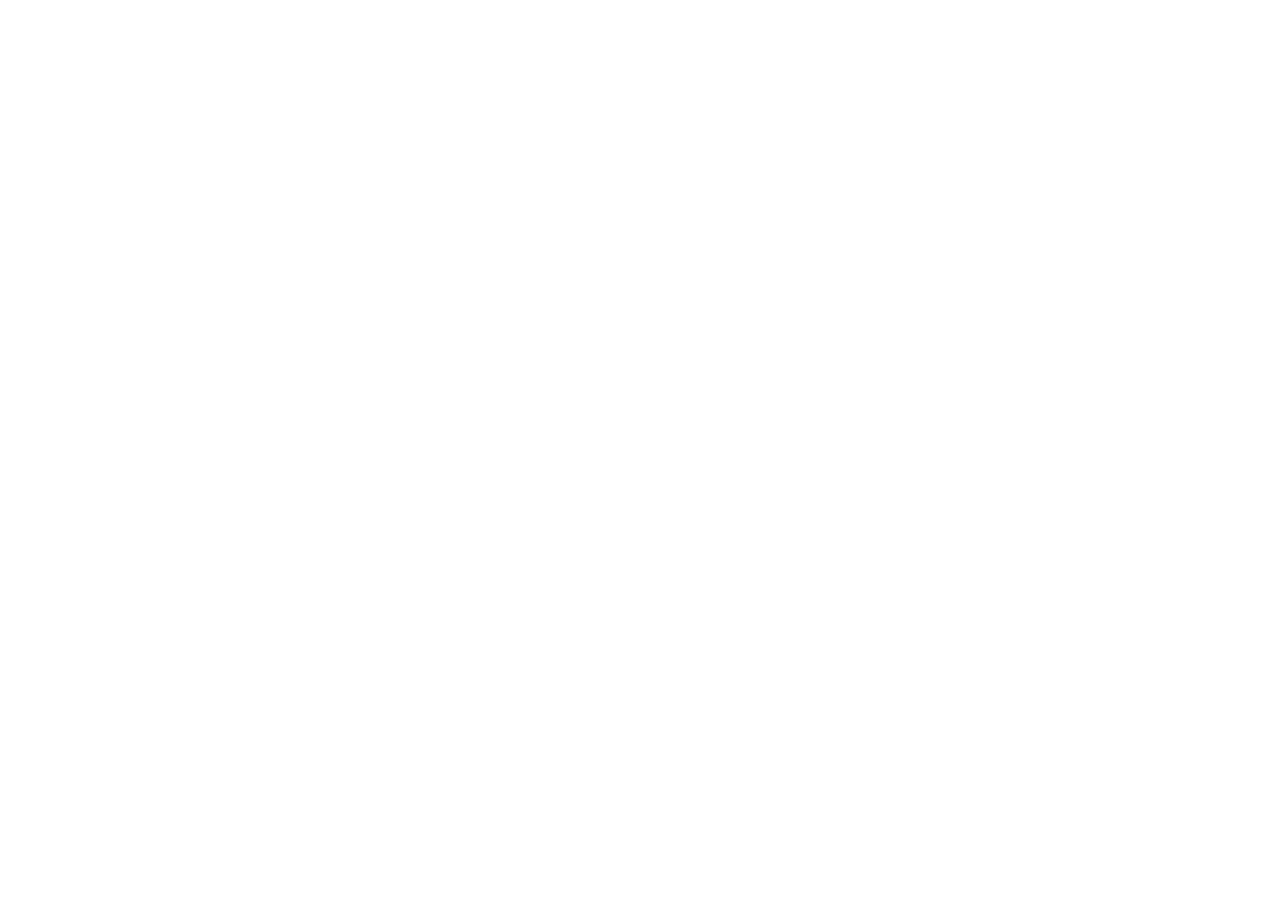
==== commit 36d73396: "Merge branch 'master' of https://github.com/SirichaiKhomleart/EVE" ====
--- a/index.html
+++ b/index.html
@@ -1,579 +1,581 @@
-<!DOCTYPE html>
-<html lang="en">
-<head>
-	<meta http-equiv="Content-Type" content="text/html; charset=UTF-8" />
-	<meta name="viewport" content="width=device-width, initial-scale=1.0">
-	<meta name="description" content="">
-	<meta name="author" content="ninodezign.com, ninodezign@gmail.com">
-	<meta name="copyright" content="ninodezign.com"> 
-	<title>Eve | Event booking</title>
-	
-	<!-- favicon -->
-    <link rel="shortcut icon" href="images/poster/v-icon.png">
-    <link rel="apple-touch-icon-precomposed" sizes="144x144" href="images/ico/apple-touch-icon-144-precomposed.png">
-    <link rel="apple-touch-icon-precomposed" sizes="114x114" href="images/ico/apple-touch-icon-114-precomposed.png">
-    <link rel="apple-touch-icon-precomposed" sizes="72x72" href="images/ico/apple-touch-icon-72-precomposed.png">
-    <link rel="apple-touch-icon-precomposed" href="images/ico/apple-touch-icon-57-precomposed.png">
-	
-	<!-- css -->
-	<link rel="stylesheet" type="text/css" href="css/bootstrap.min.css" />
-	<link rel="stylesheet" type="text/css" href="css/materialdesignicons.min.css" />
-	<link rel="stylesheet" type="text/css" href="css/jquery.mCustomScrollbar.min.css" />
-	<link rel="stylesheet" type="text/css" href="css/prettyPhoto.css" />
-	<link rel="stylesheet" type="text/css" href="css/unslider.css" />
-	<link rel="stylesheet" type="text/css" href="css/template.css" />
-	
-</head>
-
-<body data-target="#nino-navbar" data-spy="scroll">
-
-<div id="fb-root"></div>
-<script>(function(d, s, id) {
-    var js, fjs = d.getElementsByTagName(s)[0];
-    if (d.getElementById(id)) return;
-    js = d.createElement(s); js.id = id;
-    js.src = "//connect.facebook.net/th_TH/sdk.js#xfbml=1&version=v2.10";
-    fjs.parentNode.insertBefore(js, fjs);
-}(document, 'script', 'facebook-jssdk'));</script>
-<!--endFbEmbed-->
-
-	<!-- Header
-    ================================================== -->
-	<header id="nino-header">
-		<div id="nino-headerInner">		
-
-
-
-			<nav id="nino-navbar" class="navbar navbar-default" role="navigation">
-				<div class="container">
-					<!-- Brand and toggle get grouped for better mobile display -->
-					<div class="navbar-header">
-						<button type="button" class="navbar-toggle collapsed" data-toggle="collapse" data-target="#nino-navbar-collapse">
-							<span class="sr-only">Toggle navigation</span>
-							<span class="icon-bar"></span>
-							<span class="icon-bar"></span>
-							<span class="icon-bar"></span>
-						</button>
-						<a class="navbar-brand" href="index.html">Eve</a>
-					</div>
-					<!-- Collect the nav links, forms, and other content for toggling -->
-					<div class="nino-menuItem pull-right">
-						<div class="collapse navbar-collapse pull-left" id="nino-navbar-collapse">
-							<ul class="nav navbar-nav">
-								<a href="index.html">Home </a>
-								<a href="login.php">Log In</a>
-
-							</ul>
-						</div><!-- /.navbar-collapse -->
-						<ul class="nino-iconsGroup nav navbar-nav">
-							<a href="usermain.php"><i class="mdi mdi-cart-outline nino-icon"></i></a>
-							<!-- <a href="#" class="nino-search"><i class="mdi mdi-magnify nino-icon"></i></a> -->
-						</ul>
-					</div>
-
-				</div><!-- /.container-fluid -->
-			</nav>
-
-
-
-
-
-
-			<section id="nino-slider" class="carousel slide container" data-ride="carousel">
-				
-				<!-- Wrapper for slides -->
-				<div class="carousel-inner" role="listbox">
-					<div class="item active">
-						<h2 class="nino-sectionHeading">
-							<img src="images/poster/event1.jpg" height="330" />
-						</h2>
-
-						<a href="detail.html" class="nino-btn">more details</a>
-					</div>
-					<div class="item">
-						<h2 class="nino-sectionHeading">
-							<img src="images/poster/event2.jpg" height="330"/>
-						</h2>
-						<a href="detail.html" class="nino-btn">more details</a>
-					</div>
-					<div class="item">
-						<h2 class="nino-sectionHeading">
-							<img src="images/poster/event3.png" height="330"/>
-						</h2>
-						<a href="detail.html" class="nino-btn">more details</a>
-					</div>
-					<div class="item">
-						<h2 class="nino-sectionHeading">
-							<img src="images/poster/event4.jpg" height="330"/>
-						</h2>
-						<a href="detail.html" class="nino-btn">more details</a>
-					</div>
-				</div>
-
-				<!-- Indicators -->
-				<ol class="carousel-indicators clearfix">
-					<li data-target="#nino-slider" data-slide-to="0" class="active">
-						<div class="inner">
-							<span class="number">01</span> halfmoon	
-						</div>
-					</li>
-					<li data-target="#nino-slider" data-slide-to="1">
-						<div class="inner">
-							<span class="number">02</span> waterzonic
-						</div>
-					</li>
-					<li data-target="#nino-slider" data-slide-to="2">
-						<div class="inner">
-							<span class="number">03</span> windows server
-						</div>
-					</li>
-					<li data-target="#nino-slider" data-slide-to="3">
-						<div class="inner">
-							<span class="number">04</span> tedbot
-						</div>
-					</li>
-				</ol>
-			</section>
-		</div>
-	</header><!--/#header-->
-
-	<!-- Story About Us
-    ================================================== -->
-	<section id="nino-portfolio">
-		<div class="container">
-			<h2 class="nino-sectionHeading">
-				<span class="nino-subHeading">Recommended</span>
-				Events
-			</h2>
-			<p class="nino-sectionDesc">
-				A lot of things happened around you, don't hold back - explore them here!<br><br>
-				Festivals are a great way to experience a destination in a unique and different way.
-				And with several hundred festivals all over Thailand every month -
-				there are plenty to chose from! This recommend pulls together a collection of the Best Festivals
-				Around Thailand in 2017 and showcases 7 festivals for each month of the year.
-				Whether you’re looking for the ultimate cultural experience, the glamour of a film festival
-				or the sheer joy of a music festival - there is something here for everyone. 
-			</p>
-		</div>
-		<div class="sectionContent">
-			<ul class="nino-portfolioItems">
-				<li class="item">
-					<a href="detail.html" >
-						<img src="images/poster/sbanner1.jpg"  />
-						<div class="overlay">
-							<div class="content">
-								<i class="mdi mdi-crown nino-icon"></i>
-								<h4 class="title">The Big Brain</h4>
-								<span class="desc">Sunday, August 25 | 03.00 PM</span>
-							</div>
-						</div>
-					</a>
-				</li>
-				<li class="item">
-					<a href="detail.html">
-						<img src="images/poster/sbanner2.jpg"  />
-						<div class="overlay">
-							<div class="content">
-								<i class="mdi mdi-cube-outline nino-icon"></i>
-								<h4 class="title">Draw By Night</h4>
-								<span class="desc">Sunday, August 25 | 03.00 PM</span>
-							</div>
-						</div>
-					</a>
-				</li>
-				<li class="item">
-					<a href="detail.html">
-						<img src="images/poster/smallevent3.jpg"  />
-						<div class="overlay">
-							<div class="content">
-								<i class="mdi mdi-desktop-mac nino-icon"></i>
-								<h4 class="title">ST.Johns</h4>
-								<span class="desc">Sunday, August 25 | 03.00 PM</span>
-							</div>
-						</div>
-					</a>
-				</li>
-				<li class="item">
-					<a href="detail.html">
-						<img src="images/poster/sbanner4.png" />
-						<div class="overlay">
-							<div class="content">
-								<i class="mdi mdi-flower nino-icon"></i>
-								<h4 class="title">Bangkok Jam 2017</h4>
-								<span class="desc">Sunday, August 25 | 03.00 PM</span>
-							</div>
-						</div>
-					</a>
-				</li>
-				<li class="item">
-					<a href="detail.html">
-						<img src="images/poster/sbanner6.jpg" />
-						<div class="overlay">
-							<div class="content">
-								<i class="mdi mdi-gamepad-variant nino-icon"></i>
-								<h4 class="title">Bring It On Festival 2017</h4>
-								<span class="desc">Sunday, August 25 | 03.00 PM</span>
-							</div>
-						</div>
-					</a>
-				</li>
-				<li class="item">
-					<a href="detail.html">
-						<img src="images/poster/sbanner3.jpg" />
-						<div class="overlay">
-							<div class="content">
-								<i class="mdi mdi-gnome nino-icon"></i>
-								<h4 class="title">Tech And Treat</h4>
-								<span class="desc">Sunday, August 25 | 03.00 PM</span>
-							</div>
-						</div>
-					</a>
-				</li>
-				<li class="item">
-					<a href="detail.html">
-						<img src="images/poster/sbanner7.jpg" />
-						<div class="overlay">
-							<div class="content">
-								<i class="mdi mdi-guitar-electric nino-icon"></i>
-								<h4 class="title">Total Eclipse</h4>
-								<span class="desc">Sunday, August 25 | 03.00 PM</span>
-							</div>
-						</div>
-					</a>
-				</li>
-			</ul>
-		</div>
-		<br>
-		<br>
-		<br>
-		<br>
-	</section><!--/#nino-story-->
-
-	<!-- Counting
-    ================================================== -->
-    <section id="nino-counting">
-    	<div class="container">
-    		<div layout="row" class="verticalStretch">
-    			<div class="item">
-    				<div class="number">42</div>
-    				<div class="text">Entertainment</div>
-    			</div>
-    			<div class="item">
-    				<div class="number">123</div>
-    				<div class="text">Sports</div>
-    			</div>
-    			<div class="item">
-    				<div class="number">15</div>
-    				<div class="text">Technology</div>
-    			</div>
-    			<div class="item">
-    				<div class="number">99</div>
-    				<div class="text">Travel</div>
-    			</div>
-    			<div class="item">
-    				<div class="number">24</div>
-    				<div class="text">WorkShop</div>
-    			</div>
-    			<div class="item">
-    				<div class="number">24</div>
-    				<div class="text">Arts</div>
-    			</div>
-    		</div>
-    	</div>
-    </section><!--/#nino-counting-->
-
-    <!-- Services
-    ================================================== -->
-    <section id="nino-services">
-    	<div class="container">
-    		<h2 class="nino-sectionHeading">
-				<span class="nino-subHeading">Categories</span>
-				
-			</h2>
-			<div class="sectionContent">			
-				<div class="fw" layout="row">
-					<div class="col-md-4 col-sm-6 item ">
-						<div layout="row">
-							<i class="mdi mdi-apple-keyboard-command nino-icon fsr"></i>
-							<div>
-								<h4 class="nino-serviceTitle">Entertainment</h4>
-								<p>Life is hard, and a lot of people tired from their lifestyle. 
-									If they're gonna spend half an hour to do something, 
-									they want some entertainment and a sense of achievement. 
-									<br>Explore here!</p>
-								<a href="cata.html" class="nino-btns">See all events</a>
-							</div>
-						</div>
-					</div>
-					<div class="col-md-4 col-sm-6 item ">
-						<div layout="row">
-							<i class="mdi mdi-blender nino-icon fsr"></i>
-							<div>
-								<h4 class="nino-serviceTitle">Sports</h4>
-								<p>The way a team plays as a whole determines its success. 
-									You may have the greatest bunch of individual stars in the world, 
-									but if they don't play together, the club won't be worth a dime.
-									<br>Finding the right place for yourself?</p>
-								<a href="cata.html" class="nino-btns">See all events</a>
-							</div>
-						</div>
-					</div>
-					<div class="col-md-4 col-sm-6 item ">
-						<div layout="row">
-							<i class="mdi mdi-bookmark-plus-outline nino-icon fsr"></i>
-							<div>
-								<h4 class="nino-serviceTitle">Technology</h4>
-								<p>The digital world is changing the roles communities play in our lives, as well as the roles we play within them. How can us, humans, and artificial things live together?
-								<br>Find out answer here!</p>
-								<a href="cata.html" class="nino-btns">See all events</a>
-							</div>
-						</div>
-					</div>
-					<div class="col-md-4 col-sm-6 item ">
-						<div layout="row">
-							<i class="mdi mdi-buffer nino-icon fsr"></i>
-							<div>
-								<h4 class="nino-serviceTitle">Travel</h4>
-								<p>Traveling without any new experiences is not real traveling, it is commuting. 
-								In order to have a truly epic vacation, you need to get out there and experience as many new things as possible. 
-								This includes not just seeing and doing but also eating, learning and experiencing.
-								<br> Join our trip now!</p>
-								<a href="cata.html" class="nino-btns">See all events</a>
-							</div>
-						</div>
-					</div>
-					<div class="col-md-4 col-sm-6 item ">
-						<div layout="row">
-							<i class="mdi mdi-desktop-mac nino-icon fsr"></i>
-							<div>
-								<h4 class="nino-serviceTitle">WorkShop</h4>
-								<p>There are so many reasons why you should attend workshop.
-								You have a lot to offer and maybe you’ll learn something new, 
-								laughter and relationship are immensely good for everyone’s health and well being. 
-								You’ll meet new friends in the colleagues you pass in the halls every day. And a lot more...
-								<br>Why are you still holding back? </p>
-								<a href="cata.html" class="nino-btns">See all events</a>
-							</div>
-						</div>
-					</div>
-					<div class="col-md-4 col-sm-6 item ">
-						<div layout="row">
-							<i class="mdi mdi-diamond nino-icon fsr"></i>
-							<div>
-								<h4 class="nino-serviceTitle">Arts</h4>
-								<p>Imagine a world without art, music, poetry, and stories. 
-								Such a world would lack the expression of much human creativity.
-								The arts can remind us of what is truly important in life, who we really are, and what our purpose is.
-								That is the reason why we cannot live in the world without the art.
-								<br>Exploring the art of you here!</p>
-								<a href="cata.html" class="nino-btns">See all events</a>
-							</div>
-						</div>
-					</div>
-				</div>
-			</div>
-    	</div>
-    </section><!--/#nino-services-->
-
-    <!-- Unique Design
-    ================================================== -->
-    <section id="nino-uniqueDesign">
-    	<div class="container">
-    		
-			<div class="sectionContent">
-				<div class="nino-devices">
-					<img class="tablet" src="images/poster/un.jpg" alt="">
-					<img class="mobile" src="images/poster/stand2.png" alt="">
-				</div>
-			</div>
-    	</div>
-    </section><!--/#nino-uniqueDesign-->
-
-    <!-- What We Do
-    ================================================== -->
-    <section id="nino-story">
-		<div class="container">
-			<h2 class="nino-sectionHeading">
-				<span class="nino-subHeading">Upcoming</span>
-				Events
-			</h2>
-				<p class="nino-sectionDesc">Need some inspiration, finding yourself, or just wanna get out of boring?
-				<br>Check this upcoming event here! </p>
-			<div class="sectionContent">
-				<div class="row nino-hoverEffect">
-					<div class="col-md-4 col-sm-4">
-						<article>
-							<div class="item">
-								<a class="overlay" href="detail.html">
-									<span class="content">
-										<i class="mdi mdi-account-multiple nino-icon"></i>
-										More details
-									</span>
-									<img src="images/poster/banner1.png" alt="">
-								</a>
-							</div>
-							<br>
-							<br>
-							<h3 class="articleTitle"><a>Teen Event</a></h3>
-							<p class="articleDesc">
-								Sunday, April 23, 2017.
-								11.30AM - 02.00 PM <br>
-								<i class="mdi mdi-map-marker nino-icon">SIIT BKD</i>
-							</p>
-
-							<br>
-							<br>
-						</article>
-					</div>
-
-					<div class="col-md-4 col-sm-4">
-						<article>
-							<div class="item">
-								<a class="overlay" href="detail.html">
-									<span class="content">
-										<i class="mdi mdi-account-multiple nino-icon"></i>
-										More details
-									</span>
-								<img src="images/poster/banner4.jpg" alt="" >
-							</a>
-							</div>
-							<br>
-							<br>
-							<h3 class="articleTitle"><a>
-							Translational science</a></h3>
-							<p class="articleDesc">
-								April 19-21, 2017.
-								09.30AM - 04.00 PM.<br>
-								<i class="mdi mdi-map-marker nino-icon">SIIT BKD</i>
-							</p>
-							<br>
-							<br>
-						</article>
-					</div>
-					<div class="col-md-4 col-sm-4">
-						<article>
-							<div class="item">
-								<a class="overlay" href="detail.html">
-									<span class="content">
-										<i class="mdi mdi-account-multiple nino-icon"></i>
-										More details
-									</span>
-								<img src="images/poster/banner3.jpg" alt="" >
-							</a>
-							</div>
-							<br>
-							<br>
-							<h3 class="articleTitle"><a>IOT Tech expo</a></h3>
-							<p class="articleDesc">
-								April 19-21, 2017.
-								09.30AM - 04.00 PM.<br>
-								<i class="mdi mdi-map-marker nino-icon">SIIT BKD</i>
-							</p>
-							<br>
-							<br>
-						</article>
-					</div>
-				</div>
-			</div>
-		</div>		
-	</section><!--/#nino-whatWeDo-->
-
-    
-	
-    <!-- Footer
-    ================================================== -->
-    <footer id="footer">
-        <div class="container">
-        	<div class="row">
-        		<div class="col-md-4">
-        			<div class="colInfo">
-	        			<div class="footerLogo">
-	        				<a href="#" >EVE</a>
-	        			</div>
-	        			<p>
-	        				We believed that everyone should has a chance to find their own inspiration. So, we create a single place that bring creators and people come together in the purpose of linking their creativity.
-							Our vision is to envision a world where all people – even in the most remote areas of the globe – hold the power to create opportunity for themselves and others.
-							<br><br>"All our dreams can come true if we have the courage to pursue them."
-							<br><br>     - From us, EVE.
-						</p>
-	        			<div class="nino-followUs">
-	        				<div class="totalFollow"><span>15k</span> followers</div>
-	        				<div class="socialNetwork">
-	        					<span class="text">Follow Us: </span>
-	        					<a href="" class="nino-icon"><i class="mdi mdi-facebook"></i></a>
-	        					<a href="" class="nino-icon"><i class="mdi mdi-twitter"></i></a>
-	        					<a href="" class="nino-icon"><i class="mdi mdi-instagram"></i></a>
-	        					<a href="" class="nino-icon"><i class="mdi mdi-pinterest"></i></a>
-	        					<a href="" class="nino-icon"><i class="mdi mdi-google-plus"></i></a>
-	        				</div>
-	        			</div>
-        			</div>
-        		</div>
-        		<div class="col-md-4 col-sm-6">
-        			<div class="colInfo">
-	        			<h3 class="nino-colHeading">Find us on Facebook</h3>
-						<!--facebook-->
-						<div class="fb-page" data-href="https://www.facebook.com/siittu/" data-tabs="timeline" data-height="400" data-small-header="false" data-adapt-container-width="true" data-hide-cover="false" data-show-facepile="true"><blockquote cite="https://www.facebook.com/siittu/" class="fb-xfbml-parse-ignore"><a href="https://www.facebook.com/siittu/">Sirindhorn International Institute of Technology (SIIT)</a></blockquote></div>
-
-
-        			</div>
-        		</div>
-
-        		<div class="col-md-4 col-sm-6">
-        			<div class="colInfo">
-	        			<h3 class="nino-colHeading">Follow our instagram</h3>
-	        			<div class="instagramImages clearfix">
-	        				<a href="#"><img src="images/instagram/img-1.jpg" alt=""></a>
-	        				<a href="#"><img src="images/instagram/img-2.jpg" alt=""></a>
-	        				<a href="#"><img src="images/instagram/img-3.jpg" alt=""></a>
-	        				<a href="#"><img src="images/instagram/img-4.jpg" alt=""></a>
-	        				<a href="#"><img src="images/instagram/img-5.jpg" alt=""></a>
-	        				<a href="#"><img src="images/instagram/img-6.jpg" alt=""></a>
-	        				<a href="#"><img src="images/instagram/img-7.jpg" alt=""></a>
-	        				<a href="#"><img src="images/instagram/img-8.jpg" alt=""></a>
-	        				<a href="#"><img src="images/instagram/img-9.jpg" alt=""></a>
-	        				<a href="#"><img src="images/instagram/img-3.jpg" alt=""></a>
-	        				<a href="#"><img src="images/instagram/img-4.jpg" alt=""></a>
-	        				<a href="#"><img src="images/instagram/img-5.jpg" alt=""></a>
-	        			</div>
-	        			<a href="#" class="morePhoto">View more photos</a>
-        			</div>
-        		</div>
-        	</div>
-
-        </div>
-    </footer><!--/#footer-->
-
-    <!-- Search Form - Display when click magnify icon in menu
-    ================================================== -->
-    <form action="" id="nino-searchForm">
-    	<input type="text" placeholder="Search..." class="form-control nino-searchInput">
-    	<i class="mdi mdi-close nino-close"></i>
-    </form><!--/#nino-searchForm-->
-	
-    <!-- Scroll to top
-    ================================================== -->
-	<a href="#" id="nino-scrollToTop">Go to Top</a>
-	
-	<!-- javascript -->
-	<script type="text/javascript" src="js/jquery.min.js"></script>	
-	<script type="text/javascript" src="js/isotope.pkgd.min.js"></script>
-	<script type="text/javascript" src="js/jquery.prettyPhoto.js"></script>
-	<script type="text/javascript" src="js/bootstrap.min.js"></script>
-	<script type="text/javascript" src="js/jquery.hoverdir.js"></script>
-	<script type="text/javascript" src="js/modernizr.custom.97074.js"></script>
-	<script type="text/javascript" src="js/jquery.mCustomScrollbar.concat.min.js"></script>
-	<script type="text/javascript" src="js/unslider-min.js"></script>
-	<script type="text/javascript" src="js/template.js"></script>
-
-	<!-- Le HTML5 shim, for IE6-8 support of HTML5 elements -->
-	<!--[if lt IE 9]>
-	  <script src="http://html5shim.googlecode.com/svn/trunk/html5.js"></script>
-	<![endif]-->
-	<!-- css3-mediaqueries.js for IE less than 9 -->
-	<!--[if lt IE 9]>
-	    <script src="http://css3-mediaqueries-js.googlecode.com/svn/trunk/css3-mediaqueries.js"></script>
-	<![endif]-->
-		
-</body>
-</html>+<meta http-equiv="refresh" content="0; url=homepage.php" />
+
+<!--<!DOCTYPE html>-->
+<!--<html lang="en">-->
+<!--<head>-->
+	<!--<meta http-equiv="Content-Type" content="text/html; charset=UTF-8" />-->
+	<!--<meta name="viewport" content="width=device-width, initial-scale=1.0">-->
+	<!--<meta name="description" content="">-->
+	<!--<meta name="author" content="ninodezign.com, ninodezign@gmail.com">-->
+	<!--<meta name="copyright" content="ninodezign.com"> -->
+	<!--<title>Eve | Event booking</title>-->
+	<!---->
+	<!--&lt;!&ndash; favicon &ndash;&gt;-->
+    <!--<link rel="shortcut icon" href="images/poster/v-icon.png">-->
+    <!--<link rel="apple-touch-icon-precomposed" sizes="144x144" href="images/ico/apple-touch-icon-144-precomposed.png">-->
+    <!--<link rel="apple-touch-icon-precomposed" sizes="114x114" href="images/ico/apple-touch-icon-114-precomposed.png">-->
+    <!--<link rel="apple-touch-icon-precomposed" sizes="72x72" href="images/ico/apple-touch-icon-72-precomposed.png">-->
+    <!--<link rel="apple-touch-icon-precomposed" href="images/ico/apple-touch-icon-57-precomposed.png">-->
+	<!---->
+	<!--&lt;!&ndash; css &ndash;&gt;-->
+	<!--<link rel="stylesheet" type="text/css" href="css/bootstrap.min.css" />-->
+	<!--<link rel="stylesheet" type="text/css" href="css/materialdesignicons.min.css" />-->
+	<!--<link rel="stylesheet" type="text/css" href="css/jquery.mCustomScrollbar.min.css" />-->
+	<!--<link rel="stylesheet" type="text/css" href="css/prettyPhoto.css" />-->
+	<!--<link rel="stylesheet" type="text/css" href="css/unslider.css" />-->
+	<!--<link rel="stylesheet" type="text/css" href="css/template.css" />-->
+	<!---->
+<!--</head>-->
+
+<!--<body data-target="#nino-navbar" data-spy="scroll">-->
+
+<!--<div id="fb-root"></div>-->
+<!--<script>(function(d, s, id) {-->
+    <!--var js, fjs = d.getElementsByTagName(s)[0];-->
+    <!--if (d.getElementById(id)) return;-->
+    <!--js = d.createElement(s); js.id = id;-->
+    <!--js.src = "//connect.facebook.net/th_TH/sdk.js#xfbml=1&version=v2.10";-->
+    <!--fjs.parentNode.insertBefore(js, fjs);-->
+<!--}(document, 'script', 'facebook-jssdk'));</script>-->
+<!--&lt;!&ndash;endFbEmbed&ndash;&gt;-->
+
+	<!--&lt;!&ndash; Header-->
+    <!--================================================== &ndash;&gt;-->
+	<!--<header id="nino-header">-->
+		<!--<div id="nino-headerInner">		-->
+
+
+
+			<!--<nav id="nino-navbar" class="navbar navbar-default" role="navigation">-->
+				<!--<div class="container">-->
+					<!--&lt;!&ndash; Brand and toggle get grouped for better mobile display &ndash;&gt;-->
+					<!--<div class="navbar-header">-->
+						<!--<button type="button" class="navbar-toggle collapsed" data-toggle="collapse" data-target="#nino-navbar-collapse">-->
+							<!--<span class="sr-only">Toggle navigation</span>-->
+							<!--<span class="icon-bar"></span>-->
+							<!--<span class="icon-bar"></span>-->
+							<!--<span class="icon-bar"></span>-->
+						<!--</button>-->
+						<!--<a class="navbar-brand" href="index.html">Eve</a>-->
+					<!--</div>-->
+					<!--&lt;!&ndash; Collect the nav links, forms, and other content for toggling &ndash;&gt;-->
+					<!--<div class="nino-menuItem pull-right">-->
+						<!--<div class="collapse navbar-collapse pull-left" id="nino-navbar-collapse">-->
+							<!--<ul class="nav navbar-nav">-->
+								<!--<a href="index.html">Home </a>-->
+								<!--<a href="login.php">Log In</a>-->
+
+							<!--</ul>-->
+						<!--</div>&lt;!&ndash; /.navbar-collapse &ndash;&gt;-->
+						<!--<ul class="nino-iconsGroup nav navbar-nav">-->
+							<!--<a href="usermain.php"><i class="mdi mdi-cart-outline nino-icon"></i></a>-->
+							<!--&lt;!&ndash; <a href="#" class="nino-search"><i class="mdi mdi-magnify nino-icon"></i></a> &ndash;&gt;-->
+						<!--</ul>-->
+					<!--</div>-->
+
+				<!--</div>&lt;!&ndash; /.container-fluid &ndash;&gt;-->
+			<!--</nav>-->
+
+
+
+
+
+
+			<!--<section id="nino-slider" class="carousel slide container" data-ride="carousel">-->
+				<!---->
+				<!--&lt;!&ndash; Wrapper for slides &ndash;&gt;-->
+				<!--<div class="carousel-inner" role="listbox">-->
+					<!--<div class="item active">-->
+						<!--<h2 class="nino-sectionHeading">-->
+							<!--<img src="images/poster/event1.jpg" height="330" />-->
+						<!--</h2>-->
+
+						<!--<a href="detail.html" class="nino-btn">more details</a>-->
+					<!--</div>-->
+					<!--<div class="item">-->
+						<!--<h2 class="nino-sectionHeading">-->
+							<!--<img src="images/poster/event2.jpg" height="330"/>-->
+						<!--</h2>-->
+						<!--<a href="detail.html" class="nino-btn">more details</a>-->
+					<!--</div>-->
+					<!--<div class="item">-->
+						<!--<h2 class="nino-sectionHeading">-->
+							<!--<img src="images/poster/event3.png" height="330"/>-->
+						<!--</h2>-->
+						<!--<a href="detail.html" class="nino-btn">more details</a>-->
+					<!--</div>-->
+					<!--<div class="item">-->
+						<!--<h2 class="nino-sectionHeading">-->
+							<!--<img src="images/poster/event4.jpg" height="330"/>-->
+						<!--</h2>-->
+						<!--<a href="detail.html" class="nino-btn">more details</a>-->
+					<!--</div>-->
+				<!--</div>-->
+
+				<!--&lt;!&ndash; Indicators &ndash;&gt;-->
+				<!--<ol class="carousel-indicators clearfix">-->
+					<!--<li data-target="#nino-slider" data-slide-to="0" class="active">-->
+						<!--<div class="inner">-->
+							<!--<span class="number">01</span> halfmoon	-->
+						<!--</div>-->
+					<!--</li>-->
+					<!--<li data-target="#nino-slider" data-slide-to="1">-->
+						<!--<div class="inner">-->
+							<!--<span class="number">02</span> waterzonic-->
+						<!--</div>-->
+					<!--</li>-->
+					<!--<li data-target="#nino-slider" data-slide-to="2">-->
+						<!--<div class="inner">-->
+							<!--<span class="number">03</span> windows server-->
+						<!--</div>-->
+					<!--</li>-->
+					<!--<li data-target="#nino-slider" data-slide-to="3">-->
+						<!--<div class="inner">-->
+							<!--<span class="number">04</span> tedbot-->
+						<!--</div>-->
+					<!--</li>-->
+				<!--</ol>-->
+			<!--</section>-->
+		<!--</div>-->
+	<!--</header>&lt;!&ndash;/#header&ndash;&gt;-->
+
+	<!--&lt;!&ndash; Story About Us-->
+    <!--================================================== &ndash;&gt;-->
+	<!--<section id="nino-portfolio">-->
+		<!--<div class="container">-->
+			<!--<h2 class="nino-sectionHeading">-->
+				<!--<span class="nino-subHeading">Recommended</span>-->
+				<!--Events-->
+			<!--</h2>-->
+			<!--<p class="nino-sectionDesc">-->
+				<!--A lot of things happened around you, don't hold back - explore them here!<br><br>-->
+				<!--Festivals are a great way to experience a destination in a unique and different way.-->
+				<!--And with several hundred festivals all over Thailand every month - -->
+				<!--there are plenty to chose from! This recommend pulls together a collection of the Best Festivals-->
+				<!--Around Thailand in 2017 and showcases 7 festivals for each month of the year.-->
+				<!--Whether you’re looking for the ultimate cultural experience, the glamour of a film festival-->
+				<!--or the sheer joy of a music festival - there is something here for everyone. -->
+			<!--</p>-->
+		<!--</div>-->
+		<!--<div class="sectionContent">-->
+			<!--<ul class="nino-portfolioItems">-->
+				<!--<li class="item">-->
+					<!--<a href="detail.html" >-->
+						<!--<img src="images/poster/sbanner1.jpg"  />-->
+						<!--<div class="overlay">-->
+							<!--<div class="content">-->
+								<!--<i class="mdi mdi-crown nino-icon"></i>-->
+								<!--<h4 class="title">The Big Brain</h4>-->
+								<!--<span class="desc">Sunday, August 25 | 03.00 PM</span>-->
+							<!--</div>-->
+						<!--</div>-->
+					<!--</a>-->
+				<!--</li>-->
+				<!--<li class="item">-->
+					<!--<a href="detail.html">-->
+						<!--<img src="images/poster/sbanner2.jpg"  />-->
+						<!--<div class="overlay">-->
+							<!--<div class="content">-->
+								<!--<i class="mdi mdi-cube-outline nino-icon"></i>-->
+								<!--<h4 class="title">Draw By Night</h4>-->
+								<!--<span class="desc">Sunday, August 25 | 03.00 PM</span>-->
+							<!--</div>-->
+						<!--</div>-->
+					<!--</a>-->
+				<!--</li>-->
+				<!--<li class="item">-->
+					<!--<a href="detail.html">-->
+						<!--<img src="images/poster/smallevent3.jpg"  />-->
+						<!--<div class="overlay">-->
+							<!--<div class="content">-->
+								<!--<i class="mdi mdi-desktop-mac nino-icon"></i>-->
+								<!--<h4 class="title">ST.Johns</h4>-->
+								<!--<span class="desc">Sunday, August 25 | 03.00 PM</span>-->
+							<!--</div>-->
+						<!--</div>-->
+					<!--</a>-->
+				<!--</li>-->
+				<!--<li class="item">-->
+					<!--<a href="detail.html">-->
+						<!--<img src="images/poster/sbanner4.png" />-->
+						<!--<div class="overlay">-->
+							<!--<div class="content">-->
+								<!--<i class="mdi mdi-flower nino-icon"></i>-->
+								<!--<h4 class="title">Bangkok Jam 2017</h4>-->
+								<!--<span class="desc">Sunday, August 25 | 03.00 PM</span>-->
+							<!--</div>-->
+						<!--</div>-->
+					<!--</a>-->
+				<!--</li>-->
+				<!--<li class="item">-->
+					<!--<a href="detail.html">-->
+						<!--<img src="images/poster/sbanner6.jpg" />-->
+						<!--<div class="overlay">-->
+							<!--<div class="content">-->
+								<!--<i class="mdi mdi-gamepad-variant nino-icon"></i>-->
+								<!--<h4 class="title">Bring It On Festival 2017</h4>-->
+								<!--<span class="desc">Sunday, August 25 | 03.00 PM</span>-->
+							<!--</div>-->
+						<!--</div>-->
+					<!--</a>-->
+				<!--</li>-->
+				<!--<li class="item">-->
+					<!--<a href="detail.html">-->
+						<!--<img src="images/poster/sbanner3.jpg" />-->
+						<!--<div class="overlay">-->
+							<!--<div class="content">-->
+								<!--<i class="mdi mdi-gnome nino-icon"></i>-->
+								<!--<h4 class="title">Tech And Treat</h4>-->
+								<!--<span class="desc">Sunday, August 25 | 03.00 PM</span>-->
+							<!--</div>-->
+						<!--</div>-->
+					<!--</a>-->
+				<!--</li>-->
+				<!--<li class="item">-->
+					<!--<a href="detail.html">-->
+						<!--<img src="images/poster/sbanner7.jpg" />-->
+						<!--<div class="overlay">-->
+							<!--<div class="content">-->
+								<!--<i class="mdi mdi-guitar-electric nino-icon"></i>-->
+								<!--<h4 class="title">Total Eclipse</h4>-->
+								<!--<span class="desc">Sunday, August 25 | 03.00 PM</span>-->
+							<!--</div>-->
+						<!--</div>-->
+					<!--</a>-->
+				<!--</li>-->
+			<!--</ul>-->
+		<!--</div>-->
+		<!--<br>-->
+		<!--<br>-->
+		<!--<br>-->
+		<!--<br>-->
+	<!--</section>&lt;!&ndash;/#nino-story&ndash;&gt;-->
+
+	<!--&lt;!&ndash; Counting-->
+    <!--================================================== &ndash;&gt;-->
+    <!--<section id="nino-counting">-->
+    	<!--<div class="container">-->
+    		<!--<div layout="row" class="verticalStretch">-->
+    			<!--<div class="item">-->
+    				<!--<div class="number">42</div>-->
+    				<!--<div class="text">Entertainment</div>-->
+    			<!--</div>-->
+    			<!--<div class="item">-->
+    				<!--<div class="number">123</div>-->
+    				<!--<div class="text">Sports</div>-->
+    			<!--</div>-->
+    			<!--<div class="item">-->
+    				<!--<div class="number">15</div>-->
+    				<!--<div class="text">Technology</div>-->
+    			<!--</div>-->
+    			<!--<div class="item">-->
+    				<!--<div class="number">99</div>-->
+    				<!--<div class="text">Travel</div>-->
+    			<!--</div>-->
+    			<!--<div class="item">-->
+    				<!--<div class="number">24</div>-->
+    				<!--<div class="text">WorkShop</div>-->
+    			<!--</div>-->
+    			<!--<div class="item">-->
+    				<!--<div class="number">24</div>-->
+    				<!--<div class="text">Arts</div>-->
+    			<!--</div>-->
+    		<!--</div>-->
+    	<!--</div>-->
+    <!--</section>&lt;!&ndash;/#nino-counting&ndash;&gt;-->
+
+    <!--&lt;!&ndash; Services-->
+    <!--================================================== &ndash;&gt;-->
+    <!--<section id="nino-services">-->
+    	<!--<div class="container">-->
+    		<!--<h2 class="nino-sectionHeading">-->
+				<!--<span class="nino-subHeading">Categories</span>-->
+				<!---->
+			<!--</h2>-->
+			<!--<div class="sectionContent">			-->
+				<!--<div class="fw" layout="row">-->
+					<!--<div class="col-md-4 col-sm-6 item ">-->
+						<!--<div layout="row">-->
+							<!--<i class="mdi mdi-apple-keyboard-command nino-icon fsr"></i>-->
+							<!--<div>-->
+								<!--<h4 class="nino-serviceTitle">Entertainment</h4>-->
+								<!--<p>Life is hard, and a lot of people tired from their lifestyle. -->
+									<!--If they're gonna spend half an hour to do something, -->
+									<!--they want some entertainment and a sense of achievement. -->
+									<!--<br>Explore here!</p>-->
+								<!--<a href="cata.html" class="nino-btns">See all events</a>-->
+							<!--</div>-->
+						<!--</div>-->
+					<!--</div>-->
+					<!--<div class="col-md-4 col-sm-6 item ">-->
+						<!--<div layout="row">-->
+							<!--<i class="mdi mdi-blender nino-icon fsr"></i>-->
+							<!--<div>-->
+								<!--<h4 class="nino-serviceTitle">Sports</h4>-->
+								<!--<p>The way a team plays as a whole determines its success. -->
+									<!--You may have the greatest bunch of individual stars in the world, -->
+									<!--but if they don't play together, the club won't be worth a dime.-->
+									<!--<br>Finding the right place for yourself?</p>-->
+								<!--<a href="cata.html" class="nino-btns">See all events</a>-->
+							<!--</div>-->
+						<!--</div>-->
+					<!--</div>-->
+					<!--<div class="col-md-4 col-sm-6 item ">-->
+						<!--<div layout="row">-->
+							<!--<i class="mdi mdi-bookmark-plus-outline nino-icon fsr"></i>-->
+							<!--<div>-->
+								<!--<h4 class="nino-serviceTitle">Technology</h4>-->
+								<!--<p>The digital world is changing the roles communities play in our lives, as well as the roles we play within them. How can us, humans, and artificial things live together?-->
+								<!--<br>Find out answer here!</p>-->
+								<!--<a href="cata.html" class="nino-btns">See all events</a>-->
+							<!--</div>-->
+						<!--</div>-->
+					<!--</div>-->
+					<!--<div class="col-md-4 col-sm-6 item ">-->
+						<!--<div layout="row">-->
+							<!--<i class="mdi mdi-buffer nino-icon fsr"></i>-->
+							<!--<div>-->
+								<!--<h4 class="nino-serviceTitle">Travel</h4>-->
+								<!--<p>Traveling without any new experiences is not real traveling, it is commuting. -->
+								<!--In order to have a truly epic vacation, you need to get out there and experience as many new things as possible. -->
+								<!--This includes not just seeing and doing but also eating, learning and experiencing.-->
+								<!--<br> Join our trip now!</p>-->
+								<!--<a href="cata.html" class="nino-btns">See all events</a>-->
+							<!--</div>-->
+						<!--</div>-->
+					<!--</div>-->
+					<!--<div class="col-md-4 col-sm-6 item ">-->
+						<!--<div layout="row">-->
+							<!--<i class="mdi mdi-desktop-mac nino-icon fsr"></i>-->
+							<!--<div>-->
+								<!--<h4 class="nino-serviceTitle">WorkShop</h4>-->
+								<!--<p>There are so many reasons why you should attend workshop.-->
+								<!--You have a lot to offer and maybe you’ll learn something new, -->
+								<!--laughter and relationship are immensely good for everyone’s health and well being. -->
+								<!--You’ll meet new friends in the colleagues you pass in the halls every day. And a lot more...-->
+								<!--<br>Why are you still holding back? </p>-->
+								<!--<a href="cata.html" class="nino-btns">See all events</a>-->
+							<!--</div>-->
+						<!--</div>-->
+					<!--</div>-->
+					<!--<div class="col-md-4 col-sm-6 item ">-->
+						<!--<div layout="row">-->
+							<!--<i class="mdi mdi-diamond nino-icon fsr"></i>-->
+							<!--<div>-->
+								<!--<h4 class="nino-serviceTitle">Arts</h4>-->
+								<!--<p>Imagine a world without art, music, poetry, and stories. -->
+								<!--Such a world would lack the expression of much human creativity.-->
+								<!--The arts can remind us of what is truly important in life, who we really are, and what our purpose is.-->
+								<!--That is the reason why we cannot live in the world without the art.-->
+								<!--<br>Exploring the art of you here!</p>-->
+								<!--<a href="cata.html" class="nino-btns">See all events</a>-->
+							<!--</div>-->
+						<!--</div>-->
+					<!--</div>-->
+				<!--</div>-->
+			<!--</div>-->
+    	<!--</div>-->
+    <!--</section>&lt;!&ndash;/#nino-services&ndash;&gt;-->
+
+    <!--&lt;!&ndash; Unique Design-->
+    <!--================================================== &ndash;&gt;-->
+    <!--<section id="nino-uniqueDesign">-->
+    	<!--<div class="container">-->
+    		<!---->
+			<!--<div class="sectionContent">-->
+				<!--<div class="nino-devices">-->
+					<!--<img class="tablet" src="images/poster/un.jpg" alt="">-->
+					<!--<img class="mobile" src="images/poster/stand2.png" alt="">-->
+				<!--</div>-->
+			<!--</div>-->
+    	<!--</div>-->
+    <!--</section>&lt;!&ndash;/#nino-uniqueDesign&ndash;&gt;-->
+
+    <!--&lt;!&ndash; What We Do-->
+    <!--================================================== &ndash;&gt;-->
+    <!--<section id="nino-story">-->
+		<!--<div class="container">-->
+			<!--<h2 class="nino-sectionHeading">-->
+				<!--<span class="nino-subHeading">Upcoming</span>-->
+				<!--Events-->
+			<!--</h2>-->
+				<!--<p class="nino-sectionDesc">Need some inspiration, finding yourself, or just wanna get out of boring?-->
+				<!--<br>Check this upcoming event here! </p>-->
+			<!--<div class="sectionContent">-->
+				<!--<div class="row nino-hoverEffect">-->
+					<!--<div class="col-md-4 col-sm-4">-->
+						<!--<article>-->
+							<!--<div class="item">-->
+								<!--<a class="overlay" href="detail.html">-->
+									<!--<span class="content">-->
+										<!--<i class="mdi mdi-account-multiple nino-icon"></i>-->
+										<!--More details-->
+									<!--</span>-->
+									<!--<img src="images/poster/banner1.png" alt="">-->
+								<!--</a>-->
+							<!--</div>-->
+							<!--<br>-->
+							<!--<br>-->
+							<!--<h3 class="articleTitle"><a>Teen Event</a></h3>-->
+							<!--<p class="articleDesc">-->
+								<!--Sunday, April 23, 2017.-->
+								<!--11.30AM - 02.00 PM <br>-->
+								<!--<i class="mdi mdi-map-marker nino-icon">SIIT BKD</i>-->
+							<!--</p>-->
+
+							<!--<br>-->
+							<!--<br>-->
+						<!--</article>-->
+					<!--</div>-->
+
+					<!--<div class="col-md-4 col-sm-4">-->
+						<!--<article>-->
+							<!--<div class="item">-->
+								<!--<a class="overlay" href="detail.html">-->
+									<!--<span class="content">-->
+										<!--<i class="mdi mdi-account-multiple nino-icon"></i>-->
+										<!--More details-->
+									<!--</span>-->
+								<!--<img src="images/poster/banner4.jpg" alt="" >-->
+							<!--</a>-->
+							<!--</div>-->
+							<!--<br>-->
+							<!--<br>-->
+							<!--<h3 class="articleTitle"><a>-->
+							<!--Translational science</a></h3>-->
+							<!--<p class="articleDesc">-->
+								<!--April 19-21, 2017.-->
+								<!--09.30AM - 04.00 PM.<br>-->
+								<!--<i class="mdi mdi-map-marker nino-icon">SIIT BKD</i>-->
+							<!--</p>-->
+							<!--<br>-->
+							<!--<br>-->
+						<!--</article>-->
+					<!--</div>-->
+					<!--<div class="col-md-4 col-sm-4">-->
+						<!--<article>-->
+							<!--<div class="item">-->
+								<!--<a class="overlay" href="detail.html">-->
+									<!--<span class="content">-->
+										<!--<i class="mdi mdi-account-multiple nino-icon"></i>-->
+										<!--More details-->
+									<!--</span>-->
+								<!--<img src="images/poster/banner3.jpg" alt="" >-->
+							<!--</a>-->
+							<!--</div>-->
+							<!--<br>-->
+							<!--<br>-->
+							<!--<h3 class="articleTitle"><a>IOT Tech expo</a></h3>-->
+							<!--<p class="articleDesc">-->
+								<!--April 19-21, 2017.-->
+								<!--09.30AM - 04.00 PM.<br>-->
+								<!--<i class="mdi mdi-map-marker nino-icon">SIIT BKD</i>-->
+							<!--</p>-->
+							<!--<br>-->
+							<!--<br>-->
+						<!--</article>-->
+					<!--</div>-->
+				<!--</div>-->
+			<!--</div>-->
+		<!--</div>		-->
+	<!--</section>&lt;!&ndash;/#nino-whatWeDo&ndash;&gt;-->
+
+    <!---->
+	<!---->
+    <!--&lt;!&ndash; Footer-->
+    <!--================================================== &ndash;&gt;-->
+    <!--<footer id="footer">-->
+        <!--<div class="container">-->
+        	<!--<div class="row">-->
+        		<!--<div class="col-md-4">-->
+        			<!--<div class="colInfo">-->
+	        			<!--<div class="footerLogo">-->
+	        				<!--<a href="#" >EVE</a>-->
+	        			<!--</div>-->
+	        			<!--<p>-->
+	        				<!--We believed that everyone should has a chance to find their own inspiration. So, we create a single place that bring creators and people come together in the purpose of linking their creativity.-->
+							<!--Our vision is to envision a world where all people – even in the most remote areas of the globe – hold the power to create opportunity for themselves and others.-->
+							<!--<br><br>"All our dreams can come true if we have the courage to pursue them."-->
+							<!--<br><br>     - From us, EVE.-->
+						<!--</p>-->
+	        			<!--<div class="nino-followUs">-->
+	        				<!--<div class="totalFollow"><span>15k</span> followers</div>-->
+	        				<!--<div class="socialNetwork">-->
+	        					<!--<span class="text">Follow Us: </span>-->
+	        					<!--<a href="" class="nino-icon"><i class="mdi mdi-facebook"></i></a>-->
+	        					<!--<a href="" class="nino-icon"><i class="mdi mdi-twitter"></i></a>-->
+	        					<!--<a href="" class="nino-icon"><i class="mdi mdi-instagram"></i></a>-->
+	        					<!--<a href="" class="nino-icon"><i class="mdi mdi-pinterest"></i></a>-->
+	        					<!--<a href="" class="nino-icon"><i class="mdi mdi-google-plus"></i></a>-->
+	        				<!--</div>-->
+	        			<!--</div>-->
+        			<!--</div>-->
+        		<!--</div>-->
+        		<!--<div class="col-md-4 col-sm-6">-->
+        			<!--<div class="colInfo">-->
+	        			<!--<h3 class="nino-colHeading">Find us on Facebook</h3>-->
+						<!--&lt;!&ndash;facebook&ndash;&gt;-->
+						<!--<div class="fb-page" data-href="https://www.facebook.com/siittu/" data-tabs="timeline" data-height="400" data-small-header="false" data-adapt-container-width="true" data-hide-cover="false" data-show-facepile="true"><blockquote cite="https://www.facebook.com/siittu/" class="fb-xfbml-parse-ignore"><a href="https://www.facebook.com/siittu/">Sirindhorn International Institute of Technology (SIIT)</a></blockquote></div>-->
+
+
+        			<!--</div>-->
+        		<!--</div>-->
+
+        		<!--<div class="col-md-4 col-sm-6">-->
+        			<!--<div class="colInfo">-->
+	        			<!--<h3 class="nino-colHeading">Follow our instagram</h3>-->
+	        			<!--<div class="instagramImages clearfix">-->
+	        				<!--<a href="#"><img src="images/instagram/img-1.jpg" alt=""></a>-->
+	        				<!--<a href="#"><img src="images/instagram/img-2.jpg" alt=""></a>-->
+	        				<!--<a href="#"><img src="images/instagram/img-3.jpg" alt=""></a>-->
+	        				<!--<a href="#"><img src="images/instagram/img-4.jpg" alt=""></a>-->
+	        				<!--<a href="#"><img src="images/instagram/img-5.jpg" alt=""></a>-->
+	        				<!--<a href="#"><img src="images/instagram/img-6.jpg" alt=""></a>-->
+	        				<!--<a href="#"><img src="images/instagram/img-7.jpg" alt=""></a>-->
+	        				<!--<a href="#"><img src="images/instagram/img-8.jpg" alt=""></a>-->
+	        				<!--<a href="#"><img src="images/instagram/img-9.jpg" alt=""></a>-->
+	        				<!--<a href="#"><img src="images/instagram/img-3.jpg" alt=""></a>-->
+	        				<!--<a href="#"><img src="images/instagram/img-4.jpg" alt=""></a>-->
+	        				<!--<a href="#"><img src="images/instagram/img-5.jpg" alt=""></a>-->
+	        			<!--</div>-->
+	        			<!--<a href="#" class="morePhoto">View more photos</a>-->
+        			<!--</div>-->
+        		<!--</div>-->
+        	<!--</div>-->
+
+        <!--</div>-->
+    <!--</footer>&lt;!&ndash;/#footer&ndash;&gt;-->
+
+    <!--&lt;!&ndash; Search Form - Display when click magnify icon in menu-->
+    <!--================================================== &ndash;&gt;-->
+    <!--<form action="" id="nino-searchForm">-->
+    	<!--<input type="text" placeholder="Search..." class="form-control nino-searchInput">-->
+    	<!--<i class="mdi mdi-close nino-close"></i>-->
+    <!--</form>&lt;!&ndash;/#nino-searchForm&ndash;&gt;-->
+	<!---->
+    <!--&lt;!&ndash; Scroll to top-->
+    <!--================================================== &ndash;&gt;-->
+	<!--<a href="#" id="nino-scrollToTop">Go to Top</a>-->
+	<!---->
+	<!--&lt;!&ndash; javascript &ndash;&gt;-->
+	<!--<script type="text/javascript" src="js/jquery.min.js"></script>	-->
+	<!--<script type="text/javascript" src="js/isotope.pkgd.min.js"></script>-->
+	<!--<script type="text/javascript" src="js/jquery.prettyPhoto.js"></script>-->
+	<!--<script type="text/javascript" src="js/bootstrap.min.js"></script>-->
+	<!--<script type="text/javascript" src="js/jquery.hoverdir.js"></script>-->
+	<!--<script type="text/javascript" src="js/modernizr.custom.97074.js"></script>-->
+	<!--<script type="text/javascript" src="js/jquery.mCustomScrollbar.concat.min.js"></script>-->
+	<!--<script type="text/javascript" src="js/unslider-min.js"></script>-->
+	<!--<script type="text/javascript" src="js/template.js"></script>-->
+
+	<!--&lt;!&ndash; Le HTML5 shim, for IE6-8 support of HTML5 elements &ndash;&gt;-->
+	<!--&lt;!&ndash;[if lt IE 9]>-->
+	  <!--<script src="http://html5shim.googlecode.com/svn/trunk/html5.js"></script>-->
+	<!--<![endif]&ndash;&gt;-->
+	<!--&lt;!&ndash; css3-mediaqueries.js for IE less than 9 &ndash;&gt;-->
+	<!--&lt;!&ndash;[if lt IE 9]>-->
+	    <!--<script src="http://css3-mediaqueries-js.googlecode.com/svn/trunk/css3-mediaqueries.js"></script>-->
+	<!--<![endif]&ndash;&gt;-->
+		<!---->
+<!--</body>-->
+<!--</html>-->--- a/css/template.css
+++ b/css/template.css
@@ -161,6 +161,11 @@
 	background-color: #fff;
 	width: 250px;
 }
+.input3{
+	background-color: #fff;
+	width: 100px;
+	margin-top: 3px;
+}
 .box{
 	align-items: center;
 	background-color: #fff;
@@ -201,6 +206,34 @@
 	text-align: left;
 	align-items: left;
 }
+.paymentbox{
+	align-items: center;
+	background-color: #fff;
+
+}
+.ticketbox{
+	background-color: #fff;
+	padding-top: 2%;
+	padding-left: 3%;
+	padding-right: 3%;
+	padding-bottom: 2%;
+	margin-left: 2%;
+	margin-right: 2%; 
+	margin-top: 2%;
+	margin-bottom: 2%;
+	text-align: left;
+	box-shadow: 0 4px 8px 0 rgba(0, 0, 0, 0.2), 0 6px 20px 0 rgba(0, 0, 0, 0.19);
+}
+.detail_ticketbox{
+	align-items: center;
+	background-color: #fff;
+	width: calc(100%-100px);
+	height: calc(100%+100px);
+	padding-bottom: 2%;
+	margin-right: 2%;
+	margin-left: 2%;
+}
+
 .detail{
 	align-items: center;
 	background-color: #fff;
@@ -252,6 +285,13 @@
 	font-size: 17px;
 	font-weight: 300;
 	margin-bottom: 10px;
+	text-align: left;
+	font-family: 'Prompt', sans-serif;
+	color: #000;
+}
+.detail .quotet2 {
+	
+	font-weight: 400;
 	text-align: left;
 	font-family: 'Prompt', sans-serif;
 	color: #000;
@@ -291,6 +331,11 @@
 	text-decoration:underline;
 	font-family: 'Prompt', sans-serif;
 }
+.detail .topic6 {
+	font-size: 22px;
+	text-align: left;
+	font-family: 'Prompt', sans-serif;
+}
 .detail .topic3 {
 	font-size: 26px;
 	text-align: center;
@@ -326,6 +371,48 @@
 	font-size: 12px;
 	line-height: 100%;
 }
+.nino-btninbox1 {
+	display: inline-block;
+	color: #95e1d3;
+	text-transform: uppercase;
+	padding: 10px 20px;
+	text-align: center;
+	border: 2px solid #95e1d3;
+	font-size: 12px;
+	line-height: 100%;
+}
+.nino-btninbox1select {
+	display: inline-block;
+	color: #fff;
+	text-transform: uppercase;
+	padding: 10px 20px;
+	text-align: center;
+	background-color: #95e1d3 ;
+	border: 2px solid #95e1d3;
+	font-size: 12px;
+	line-height: 100%;
+}
+.nino-btninbox2 {
+	display: inline-block;
+	color: #6EA0D2;
+	text-transform: uppercase;
+	padding: 10px 20px;
+	text-align: center;
+	border: 2px solid #6EA0D2;
+	font-size: 12px;
+	line-height: 100%;
+}
+.nino-btninbox2select{
+	display: inline-block;
+	color: #fff;
+	text-transform: uppercase;
+	padding: 10px 20px;
+	text-align: center;
+	background-color: #6EA0D2 ;
+	border: 2px solid #6EA0D2;
+	font-size: 12px;
+	line-height: 100%;
+}
 .nino-btns {
 	display: inline-block;
 	color: #95e1d3;
@@ -348,6 +435,84 @@
 	width: 120px;
 	float: right ;
 	background-color: #fff;
+}
+.nino-btnorg {
+	display: inline-block;
+	color: #95e1d3;
+	text-transform: uppercase;
+	padding: 10px 20px;
+	text-align: center;
+	border: 2px solid #95e1d3;
+	font-size: 12px;
+	line-height: 100%;
+	width: 120px;
+	float: right ;
+	background-color: #fff;
+	height: 48px;
+	margin-left:1%;
+	margin-right:1%;
+}
+.nino-btnorgcancel {
+	display: inline-block;
+	color: #ff9999;
+	text-transform: uppercase;
+	padding: 10px 20px;
+	text-align: center;
+	border: 2px solid #ff9999;
+	font-size: 12px;
+	line-height: 100%;
+	width: 120px;
+	float: right ;
+	background-color: #fff;
+	height: 48px;
+	margin-left:1%;
+	margin-right:1%;
+}
+.nino-btnorgsta {
+	display: inline-block;
+	color: #81BEF7;
+	text-transform: uppercase;
+	padding: 10px 20px;
+	text-align: center;
+	border: 2px solid #81BEF7;
+	font-size: 12px;
+	line-height: 100%;
+	width: 120px;
+	float: right ;
+	background-color: #fff;
+	height: 48px;
+	margin-left:1%;
+	margin-right:1%;
+}
+.nino-btnn {
+	display: inline-block;
+	color: #95e1d3;
+	text-transform: uppercase;
+	padding: 10px 20px;
+	text-align: center;
+	border: 2px solid #95e1d3;
+	font-size: 12px;
+	line-height: 100%;
+	width: 150px;
+	float: right ;
+	background-color: #fff;
+	margin-right:1%; 
+	margin-left:1%;
+}
+.nino-btndisap {
+	display: inline-block;
+	color: #ff9999;
+	text-transform: uppercase;
+	padding: 10px 20px;
+	text-align: center;
+	border: 2px solid #ff9999;
+	font-size: 12px;
+	line-height: 100%;
+	width: 150px;
+	float: right ;
+	background-color: #fff;
+	margin-right:1%; 
+	margin-left:1%;
 }
 .nino-btnc {
 	display: inline-block;
@@ -389,6 +554,20 @@
 	width: 120px;
 	margin: auto;
 }
+.nino-btnadd {
+	display: inline-block;
+	color: #95e1d3;
+	text-transform: uppercase;
+	padding: 10px 20px;
+	text-align: center;
+	border: 2px solid #95e1d3;
+	font-size: 12px;
+	line-height: 100%;
+	width: 150px;
+	float: right ;
+	background-color: #fff;
+	margin-top: 8px;
+}
 .inputbox{
 	position: relative;
 	display: inline-block;
@@ -418,6 +597,50 @@
 	font-size: 12px;
 	line-height: 100%;
 }
+.nino-btninbox1:hover {
+	display: inline-block;
+	color: #fff;
+	text-transform: uppercase;
+	padding: 10px 20px;
+	text-align: center;
+	background-color: #95e1d3 ;
+	border: 2px solid #95e1d3;
+	font-size: 12px;
+	line-height: 100%;
+}
+.nino-btninbox1select:hover {
+	display: inline-block;
+	color: #fff;
+	text-transform: uppercase;
+	padding: 10px 20px;
+	text-align: center;
+	background-color: #95e1d3 ;
+	border: 2px solid #95e1d3;
+	font-size: 12px;
+	line-height: 100%;
+}
+.nino-btninbox2:hover {
+	display: inline-block;
+	color: #fff;
+	text-transform: uppercase;
+	padding: 10px 20px;
+	text-align: center;
+	background-color: #6EA0D2 ;
+	border: 2px solid #6EA0D2;
+	font-size: 12px;
+	line-height: 100%;
+}
+.nino-btninbox2select:hover {
+	display: inline-block;
+	color: #fff;
+	text-transform: uppercase;
+	padding: 10px 20px;
+	text-align: center;
+	background-color: #6EA0D2 ;
+	border: 2px solid #6EA0D2;
+	font-size: 12px;
+	line-height: 100%;
+}
 .nino-btnb:hover {
 	display: inline-block;
 	color: #fff;
@@ -429,6 +652,88 @@
 	font-size: 12px;
 	line-height: 100%;
 	width: 120px;
+}
+.nino-btnorg:hover {
+	display: inline-block;
+	color: #fff;
+	text-transform: uppercase;
+	padding: 10px 20px;
+	text-align: center;
+	background-color: #95e1d3 ;
+	border: 2px solid #95e1d3;
+	font-size: 12px;
+	line-height: 100%;
+	width: 120px;
+	height: 48px;
+		margin-left:1%;
+	margin-right:1%;
+}
+.nino-btnorgsta:hover {
+	display: inline-block;
+	color: #fff;
+	text-transform: uppercase;
+	padding: 10px 20px;
+	text-align: center;
+	background-color: #81BEF7 ;
+	border: 2px solid #81BEF7;
+	font-size: 12px;
+	line-height: 100%;
+	width: 120px;
+	height: 48px;
+		margin-left:1%;
+	margin-right:1%;
+}
+.nino-btnorgcancel:hover {
+	display: inline-block;
+	color: #fff;
+	text-transform: uppercase;
+	padding: 10px 20px;
+	text-align: center;
+	background-color: #ff9999 ;
+	border: 2px solid #ff9999;
+	font-size: 12px;
+	line-height: 100%;
+	width: 120px;
+	height: 48px;
+		margin-left:1%;
+	margin-right:1%;
+}
+.nino-btnadd:hover {
+	display: inline-block;
+	color: #fff;
+	text-transform: uppercase;
+	padding: 10px 20px;
+	text-align: center;
+	background-color: #95e1d3 ;
+	border: 2px solid #95e1d3;
+	font-size: 12px;
+	line-height: 100%;
+	width: 150px;
+	margin-top: 8px;
+}
+.nino-btnn:hover {
+	display: inline-block;
+	color: #fff;
+	text-transform: uppercase;
+	padding: 10px 20px;
+	text-align: center;
+	background-color: #95e1d3 ;
+	border: 2px solid #95e1d3;
+	font-size: 12px;
+	line-height: 100%;
+	width: 150px;
+}
+.nino-btndisap:hover {
+	display: inline-block;
+	color: #fff;
+	text-transform: uppercase;
+	padding: 10px 20px;
+	text-align: center;
+	background-color: #ff9999;
+	border: 2px solid #ff9999;
+	font-size: 12px;
+	line-height: 100%;
+	width: 150px;
 }
 .nino-btnc:hover {
 	display: inline-block;
@@ -470,6 +775,9 @@
 
 .bg-white {
 	background-color: #fff !important;
+}
+.nohigh{
+	height: 28px; 
 }
 /* =============== HOVER EFFECT =============== */
 .nino-hoverEffect {
@@ -563,6 +871,7 @@
 #nino-header2 {
 	position: relative;
 	font-family: 'Montserrat', sans-serif;
+	
 	/*background: url(../images/bg-header.jpg) no-repeat center center / cover;*/
 }
 #nino-header2:after {
@@ -580,6 +889,8 @@
 #nino-header2Inner {
 	position: relative;
 	z-index: 5;
+
+
 }
 /* =============== MAIN SLIDER =============== */
 #nino-slider {
